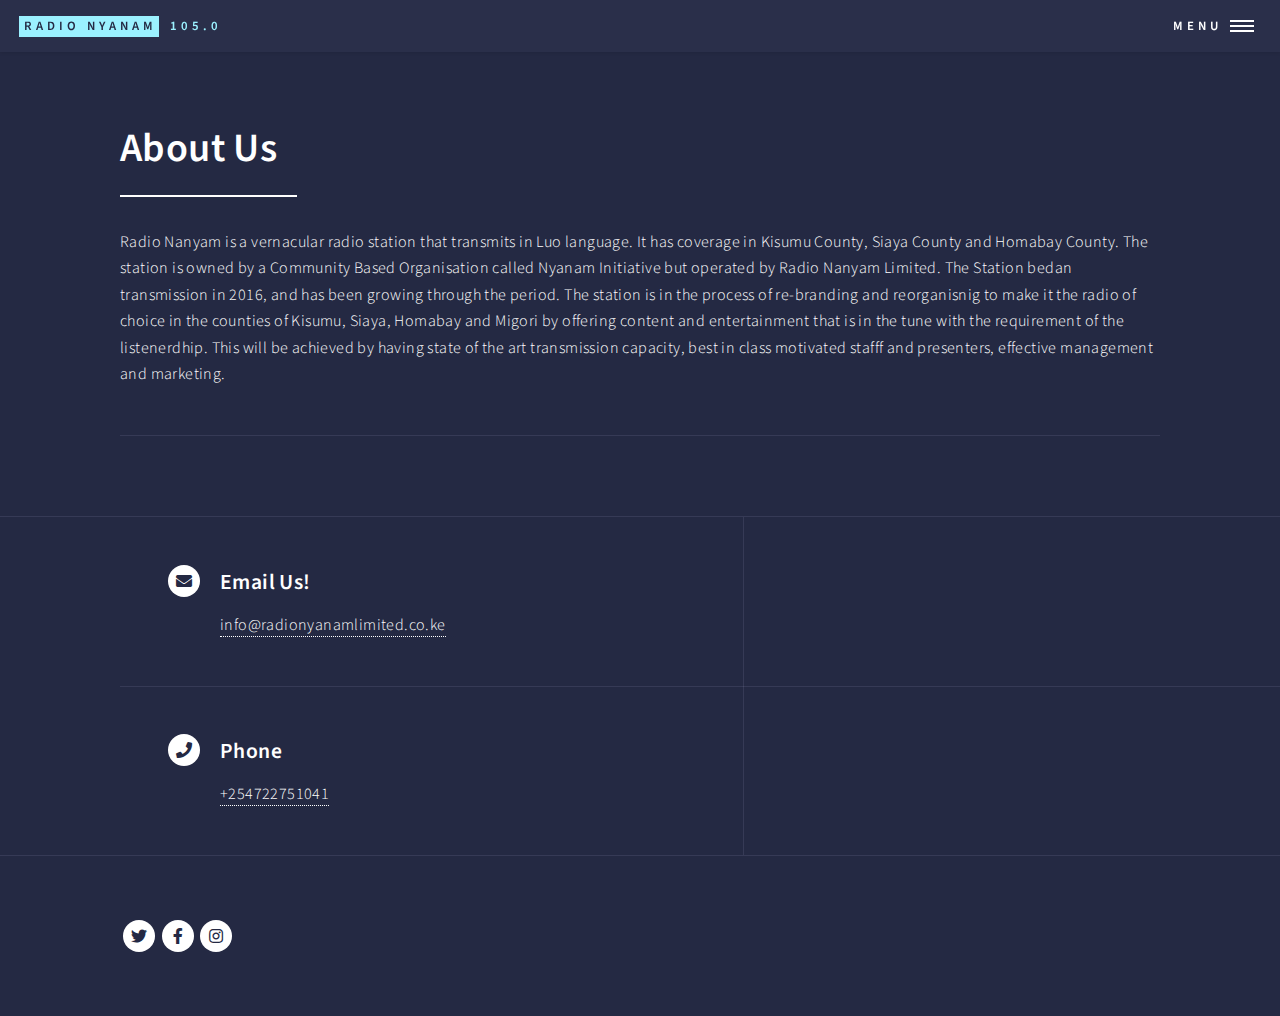
==== elements.html @ 5cae1c12 "changes on all repos" ====
<!DOCTYPE HTML>
<html>
	<head>
		<title>Radio Nyanam</title>
		<meta charset="utf-8" />
		<meta name="viewport" content="width=device-width, initial-scale=1, user-scalable=no" />
		<link rel="stylesheet" href="assets/css/main.css" />
		<noscript><link rel="stylesheet" href="assets/css/noscript.css" /></noscript>
		<link rel="shortcut icon" type="image/x-icon" href="images/radio.jpg" />

	</head>
	<body class="is-preload">

			<div id="wrapper">

					<header id="header">
						<a href="index.html" class="logo"><strong>Radio Nyanam</strong> <span>105.0</span></a>
						<nav>
							<a href="#menu">Menu</a>
						</nav>
					</header>

					<nav id="menu">
						<ul class="links">
							<li><a href="index.html">Home</a></li>
							<li><a href="landing.html">Profile</a></li>
							<li><a href="generic.html">Shows</a></li>
							<li><a href="elements.html">About us</a></li>
							<li><a href="terms.html">Privacy Policy</a></li>

						</ul>
			
					</nav>

					<div id="main" class="alt">

							<section id="one">
								<div class="inner">
									<header class="major">
										<h1>About Us</h1>
									</header>
										<p>Radio Nanyam is a vernacular radio station that transmits in Luo language. It has coverage in Kisumu County, Siaya County and Homabay County. The station is owned by a Community Based Organisation called Nyanam Initiative but operated by Radio Nanyam Limited.
											The Station bedan transmission in 2016, and has been growing through the period. The station is in the process of re-branding and reorganisnig to make it the radio of choice in the counties of Kisumu, Siaya, Homabay and Migori by offering content
											and entertainment that is in the tune with the requirement of the listenerdhip. This will be achieved by having state of the art transmission capacity, best in class motivated stafff and presenters, effective management and marketing.
										</p>
										

									<hr class="major" />
			</div>
													</div>
												

													<section id="contact">
														<div class="inner">
															<section class="split">
																<section>
																	<div class="contact-method">
																		<span class="icon solid alt fa-envelope"></span>
																		<h3>Email Us!</h3>
										<a href="mailto: info@radionyanamlimited.co.ke"   target="_blank">info@radionyanamlimited.co.ke</a>
																	</div>
																</section>
																<section>
																	<div class="contact-method">
																		<span class="icon solid alt fa-phone"></span>
																		<h3>Phone</h3>
																		<a href="tel:+254722751041">+254722751041</a>
																	</div>
																</section>
																
														</div>
													</section>
													<footer id="footer">
														<div class="inner">
															<ul class="icons">
																<li><a href="#" class="icon brands alt fa-twitter"><span class="label">Twitter</span></a></li>
																<li><a href="https://www.facebook.com/Radio-Nyanam-1050-Fm-100576691454374/" class="icon brands alt fa-facebook-f"><span class="label">Facebook</span></a></li>
																<li><a href="#" class="icon brands alt fa-instagram"><span class="label">Instagram</span></a></li>
															</ul>
															
														</div>
													</footer>
								
											</div>

			<script src="assets/js/jquery.min.js"></script>
			<script src="assets/js/jquery.scrolly.min.js"></script>
			<script src="assets/js/jquery.scrollex.min.js"></script>
			<script src="assets/js/browser.min.js"></script>
			<script src="assets/js/breakpoints.min.js"></script>
			<script src="assets/js/util.js"></script>
			<script src="assets/js/main.js"></script>

	</body>
</html>
---- assets/css/main.css ----
@import url(fontawesome-all.min.css);
@import url("https://fonts.googleapis.com/css?family=Source+Sans+Pro:300,300italic,600,600italic");
@import url(https://fonts.googleapis.com/css?family=Lato);
@import url(https://fonts.googleapis.com/css?family=Oswald);
@import url(https://code.ionicframework.com/ionicons/2.0.1/css/ionicons.min.css);
.snip1559 {
  font-family: 'Lato', Arial, sans-serif;
  position: relative;
  display: inline-block;
  overflow: hidden;
  margin: 10px;
  min-width: 250px;
  /* max-width: 310px; */
  width: 100%;
  background-color: #ffffff;
  color: #2B2B2B;
  text-align: center;
  font-size: 16px;
  box-shadow: 0 0 5px rgba(0, 0, 0, 0.15);
}

.snip1559 * {
  -webkit-box-sizing: border-box;
  box-sizing: border-box;
}

.snip1559 .profile-image {
  padding: 15% 10% 0;
}

.snip1559 .profile-image img {
  max-width: 100%;
  vertical-align: top;
  position: relative;
  border-radius: 50%;
  max-width: 40%;
}

.snip1559 figcaption {
  padding: 5% 10% 15%;
}

.snip1559 h3 {
  font-family: 'Oswald';
  text-transform: uppercase;
  font-size: 20px;
  font-weight: 400;
  line-height: 24px;
  margin: 3px 0;
}

.snip1559 h5 {
  font-weight: 400;
  margin: 0;
  text-transform: uppercase;
  color: #888;
  letter-spacing: 1px;
}

.snip1559 .icons i {
  color: #999;
  display: inline-block;
  margin-right: 5px;
  font-size: 1.5em;
}

.snip1559 .icons i:hover {
  color: #555;
}

.snip1559 .icons i a {
  text-decoration: none;
}
html, body, div, span, applet, object,
iframe, h1, h2, h3, h4, h5, h6, p, blockquote,
pre, a, abbr, acronym, address, big, cite,
code, del, dfn, em, img, ins, kbd, q, s, samp,
small, strike, strong, sub, sup, tt, var, b,
u, i, center, dl, dt, dd, ol, ul, li, fieldset,
form, label, legend, table, caption, tbody,
tfoot, thead, tr, th, td, article, aside,
canvas, details, embed, figure, figcaption,
footer, header, hgroup, menu, nav, output, ruby,
section, summary, time, mark, audio, video {
	margin: 0;
	padding: 0;
	border: 0;
	font-size: 100%;
	font: inherit;
	vertical-align: baseline;}

article, aside, details, figcaption, figure,
footer, header, hgroup, menu, nav, section {
	display: block;}

body {
	
	line-height: 1;
}

ol, ul {
	list-style: none;
}

blockquote, q {
	quotes: none;
}

	blockquote:before, blockquote:after, q:before, q:after {
		content: '';
		content: none;
	}

table {
	border-collapse: collapse;
	border-spacing: 0;
}
.card {
	box-shadow: 0 4px 8px 0 rgba(0, 0, 0, 0.2);
	max-width: 300px;
	margin: auto;
	text-align: center;
  }
  

body {
	-webkit-text-size-adjust: none;
}

mark {
	background-color: transparent;
	color: inherit;
}

input::-moz-focus-inner {
	border: 0;
	padding: 0;
}

input, select, textarea {
	-moz-appearance: none;
	-webkit-appearance: none;
	-ms-appearance: none;
	appearance: none;
}


	@-ms-viewport {
		width: device-width;
	}

	body {
		-ms-overflow-style: scrollbar;
	}

	@media screen and (max-width: 480px) {

		html, body {
			min-width: 320px;
		}

	}

	html {
		box-sizing: border-box;
	}

	*, *:before, *:after {
		box-sizing: inherit;
	}

	body {
		background: #242943;
	}

		body.is-preload *, body.is-preload *:before, body.is-preload *:after {
			-moz-animation: none !important;
			-webkit-animation: none !important;
			-ms-animation: none !important;
			animation: none !important;
			-moz-transition: none !important;
			-webkit-transition: none !important;
			-ms-transition: none !important;
			transition: none !important;
		}

/* Type */

	body, input, select, textarea {
		color: #ffffff;
		font-family: "Source Sans Pro", Helvetica, sans-serif;
		font-size: 17pt;
		font-weight: 300;
		letter-spacing: 0.025em;
		line-height: 1.65;
	}

		@media screen and (max-width: 1680px) {

			body, input, select, textarea {
				font-size: 14pt;
			}

		}

		@media screen and (max-width: 1280px) {

			body, input, select, textarea {
				font-size: 12pt;
			}

		}

		@media screen and (max-width: 360px) {

			body, input, select, textarea {
				font-size: 11pt;
			}

		}

	a {
		-moz-transition: color 0.2s ease-in-out, border-bottom-color 0.2s ease-in-out;
		-webkit-transition: color 0.2s ease-in-out, border-bottom-color 0.2s ease-in-out;
		-ms-transition: color 0.2s ease-in-out, border-bottom-color 0.2s ease-in-out;
		transition: color 0.2s ease-in-out, border-bottom-color 0.2s ease-in-out;
		border-bottom: dotted 1px;
		color: inherit;
		text-decoration: none;
	}

		a:hover {
			border-bottom-color: transparent;
			color: #9bf1ff !important;
		}

		a:active {
			color: #53e3fb !important;
		}

	strong, b {
		color: #ffffff;
		font-weight: 600;
	}

	em, i {
		font-style: italic;
	}

	p {
		margin: 0 0 2em 0;
	}

	h1, h2, h3, h4, h5, h6 {
		color: #ffffff;
		font-weight: 600;
		line-height: 1.65;
		margin: 0 0 1em 0;
	}

		h1 a, h2 a, h3 a, h4 a, h5 a, h6 a {
			color: inherit;
			border-bottom: 0;
		}

	h1 {
		font-size: 2.5em;
	}

	h2 {
		font-size: 1.75em;
	}

	h3 {
		font-size: 1.35em;
	}

	h4 {
		font-size: 1.1em;
	}

	h5 {
		font-size: 0.9em;
	}

	h6 {
		font-size: 0.7em;
	}

	@media screen and (max-width: 736px) {

		h1 {
			font-size: 2em;
		}

		h2 {
			font-size: 1.5em;
		}

		h3 {
			font-size: 1.25em;
		}

	}

	sub {
		font-size: 0.8em;
		position: relative;
		top: 0.5em;
	}

	sup {
		font-size: 0.8em;
		position: relative;
		top: -0.5em;
	}

	blockquote {
		border-left: solid 4px rgba(212, 212, 255, 0.1);
		font-style: italic;
		margin: 0 0 2em 0;
		padding: 0.5em 0 0.5em 2em;
	}

	code {
		background: rgba(212, 212, 255, 0.035);
		font-family: "Courier New", monospace;
		font-size: 0.9em;
		margin: 0 0.25em;
		padding: 0.25em 0.65em;
	}

	pre {
		-webkit-overflow-scrolling: touch;
		font-family: "Courier New", monospace;
		font-size: 0.9em;
		margin: 0 0 2em 0;
	}

		pre code {
			display: block;
			line-height: 1.75;
			padding: 1em 1.5em;
			overflow-x: auto;
		}

	hr {
		border: 0;
		border-bottom: solid 1px rgba(212, 212, 255, 0.1);
		margin: 2em 0;
	}

		hr.major {
			margin: 3em 0;
		}

	.align-left {
		text-align: left;
	}

	.align-center {
		text-align: center;
	}

	.align-right {
		text-align: right;
	}

/* Row */

	.row {
		display: flex;
		flex-wrap: wrap;
		box-sizing: border-box;
		align-items: stretch;
	}

		.row > * {
			box-sizing: border-box;
		}

		.row.gtr-uniform > * > :last-child {
			margin-bottom: 0;
		}

		.row.aln-left {
			justify-content: flex-start;
		}

		.row.aln-center {
			justify-content: center;
		}

		.row.aln-right {
			justify-content: flex-end;
		}

		.row.aln-top {
			align-items: flex-start;
		}

		.row.aln-middle {
			align-items: center;
		}

		.row.aln-bottom {
			align-items: flex-end;
		}

		.row > .imp {
			order: -1;
		}

		.row > .col-1 {
			width: 8.33333%;
		}

		.row > .off-1 {
			margin-left: 8.33333%;
		}

		.row > .col-2 {
			width: 16.66667%;
		}

		.row > .off-2 {
			margin-left: 16.66667%;
		}

		.row > .col-3 {
			width: 25%;
		}

		.row > .off-3 {
			margin-left: 25%;
		}

		.row > .col-4 {
			width: 33.33333%;
		}

		.row > .off-4 {
			margin-left: 33.33333%;
		}

		.row > .col-5 {
			width: 41.66667%;
		}

		.row > .off-5 {
			margin-left: 41.66667%;
		}

		.row > .col-6 {
			width: 50%;
		}

		.row > .off-6 {
			margin-left: 50%;
		}

		.row > .col-7 {
			width: 58.33333%;
		}

		.row > .off-7 {
			margin-left: 58.33333%;
		}

		.row > .col-8 {
			width: 66.66667%;
		}

		.row > .off-8 {
			margin-left: 66.66667%;
		}

		.row > .col-9 {
			width: 75%;
		}

		.row > .off-9 {
			margin-left: 75%;
		}

		.row > .col-10 {
			width: 83.33333%;
		}

		.row > .off-10 {
			margin-left: 83.33333%;
		}

		.row > .col-11 {
			width: 91.66667%;
		}

		.row > .off-11 {
			margin-left: 91.66667%;
		}

		.row > .col-12 {
			width: 100%;
		}

		.row > .off-12 {
			margin-left: 100%;
		}

		.row.gtr-0 {
			margin-top: 0;
			margin-left: 0em;
		}

			.row.gtr-0 > * {
				padding: 0 0 0 0em;
			}

			.row.gtr-0.gtr-uniform {
				margin-top: 0em;
			}

				.row.gtr-0.gtr-uniform > * {
					padding-top: 0em;
				}

		.row.gtr-25 {
			margin-top: 0;
			margin-left: -0.5em;
		}

			.row.gtr-25 > * {
				padding: 0 0 0 0.5em;
			}

			.row.gtr-25.gtr-uniform {
				margin-top: -0.5em;
			}

				.row.gtr-25.gtr-uniform > * {
					padding-top: 0.5em;
				}

		.row.gtr-50 {
			margin-top: 0;
			margin-left: -1em;
		}

			.row.gtr-50 > * {
				padding: 0 0 0 1em;
			}

			.row.gtr-50.gtr-uniform {
				margin-top: -1em;
			}

				.row.gtr-50.gtr-uniform > * {
					padding-top: 1em;
				}

		.row {
			margin-top: 0;
			margin-left: -2em;
		}

			.row > * {
				padding: 0 0 0 2em;
			}

			.row.gtr-uniform {
				margin-top: -2em;
			}

				.row.gtr-uniform > * {
					padding-top: 2em;
				}

		.row.gtr-150 {
			margin-top: 0;
			margin-left: -3em;
		}

			.row.gtr-150 > * {
				padding: 0 0 0 3em;
			}

			.row.gtr-150.gtr-uniform {
				margin-top: -3em;
			}

				.row.gtr-150.gtr-uniform > * {
					padding-top: 3em;
				}

		.row.gtr-200 {
			margin-top: 0;
			margin-left: -4em;
		}

			.row.gtr-200 > * {
				padding: 0 0 0 4em;
			}

			.row.gtr-200.gtr-uniform {
				margin-top: -4em;
			}

				.row.gtr-200.gtr-uniform > * {
					padding-top: 4em;
				}

		@media screen and (max-width: 1680px) {

			.row {
				display: flex;
				flex-wrap: wrap;
				box-sizing: border-box;
				align-items: stretch;
			}

				.row > * {
					box-sizing: border-box;
				}

				.row.gtr-uniform > * > :last-child {
					margin-bottom: 0;
				}

				.row.aln-left {
					justify-content: flex-start;
				}

				.row.aln-center {
					justify-content: center;
				}

				.row.aln-right {
					justify-content: flex-end;
				}

				.row.aln-top {
					align-items: flex-start;
				}

				.row.aln-middle {
					align-items: center;
				}

				.row.aln-bottom {
					align-items: flex-end;
				}

				.row > .imp-xlarge {
					order: -1;
				}

				.row > .col-1-xlarge {
					width: 8.33333%;
				}

				.row > .off-1-xlarge {
					margin-left: 8.33333%;
				}

				.row > .col-2-xlarge {
					width: 16.66667%;
				}

				.row > .off-2-xlarge {
					margin-left: 16.66667%;
				}

				.row > .col-3-xlarge {
					width: 25%;
				}

				.row > .off-3-xlarge {
					margin-left: 25%;
				}

				.row > .col-4-xlarge {
					width: 33.33333%;
				}

				.row > .off-4-xlarge {
					margin-left: 33.33333%;
				}

				.row > .col-5-xlarge {
					width: 41.66667%;
				}

				.row > .off-5-xlarge {
					margin-left: 41.66667%;
				}

				.row > .col-6-xlarge {
					width: 50%;
				}

				.row > .off-6-xlarge {
					margin-left: 50%;
				}

				.row > .col-7-xlarge {
					width: 58.33333%;
				}

				.row > .off-7-xlarge {
					margin-left: 58.33333%;
				}

				.row > .col-8-xlarge {
					width: 66.66667%;
				}

				.row > .off-8-xlarge {
					margin-left: 66.66667%;
				}

				.row > .col-9-xlarge {
					width: 75%;
				}

				.row > .off-9-xlarge {
					margin-left: 75%;
				}

				.row > .col-10-xlarge {
					width: 83.33333%;
				}

				.row > .off-10-xlarge {
					margin-left: 83.33333%;
				}

				.row > .col-11-xlarge {
					width: 91.66667%;
				}

				.row > .off-11-xlarge {
					margin-left: 91.66667%;
				}

				.row > .col-12-xlarge {
					width: 100%;
				}

				.row > .off-12-xlarge {
					margin-left: 100%;
				}

				.row.gtr-0 {
					margin-top: 0;
					margin-left: 0em;
				}

					.row.gtr-0 > * {
						padding: 0 0 0 0em;
					}

					.row.gtr-0.gtr-uniform {
						margin-top: 0em;
					}

						.row.gtr-0.gtr-uniform > * {
							padding-top: 0em;
						}

				.row.gtr-25 {
					margin-top: 0;
					margin-left: -0.5em;
				}

					.row.gtr-25 > * {
						padding: 0 0 0 0.5em;
					}

					.row.gtr-25.gtr-uniform {
						margin-top: -0.5em;
					}

						.row.gtr-25.gtr-uniform > * {
							padding-top: 0.5em;
						}

				.row.gtr-50 {
					margin-top: 0;
					margin-left: -1em;
				}

					.row.gtr-50 > * {
						padding: 0 0 0 1em;
					}

					.row.gtr-50.gtr-uniform {
						margin-top: -1em;
					}

						.row.gtr-50.gtr-uniform > * {
							padding-top: 1em;
						}

				.row {
					margin-top: 0;
					margin-left: -2em;
				}

					.row > * {
						padding: 0 0 0 2em;
					}

					.row.gtr-uniform {
						margin-top: -2em;
					}

						.row.gtr-uniform > * {
							padding-top: 2em;
						}

				.row.gtr-150 {
					margin-top: 0;
					margin-left: -3em;
				}

					.row.gtr-150 > * {
						padding: 0 0 0 3em;
					}

					.row.gtr-150.gtr-uniform {
						margin-top: -3em;
					}

						.row.gtr-150.gtr-uniform > * {
							padding-top: 3em;
						}

				.row.gtr-200 {
					margin-top: 0;
					margin-left: -4em;
				}

					.row.gtr-200 > * {
						padding: 0 0 0 4em;
					}

					.row.gtr-200.gtr-uniform {
						margin-top: -4em;
					}

						.row.gtr-200.gtr-uniform > * {
							padding-top: 4em;
						}

		}

		@media screen and (max-width: 1280px) {

			.row {
				display: flex;
				flex-wrap: wrap;
				box-sizing: border-box;
				align-items: stretch;
			}

				.row > * {
					box-sizing: border-box;
				}

				.row.gtr-uniform > * > :last-child {
					margin-bottom: 0;
				}

				.row.aln-left {
					justify-content: flex-start;
				}

				.row.aln-center {
					justify-content: center;
				}

				.row.aln-right {
					justify-content: flex-end;
				}

				.row.aln-top {
					align-items: flex-start;
				}

				.row.aln-middle {
					align-items: center;
				}

				.row.aln-bottom {
					align-items: flex-end;
				}

				.row > .imp-large {
					order: -1;
				}

				.row > .col-1-large {
					width: 8.33333%;
				}

				.row > .off-1-large {
					margin-left: 8.33333%;
				}

				.row > .col-2-large {
					width: 16.66667%;
				}

				.row > .off-2-large {
					margin-left: 16.66667%;
				}

				.row > .col-3-large {
					width: 25%;
				}

				.row > .off-3-large {
					margin-left: 25%;
				}

				.row > .col-4-large {
					width: 33.33333%;
				}

				.row > .off-4-large {
					margin-left: 33.33333%;
				}

				.row > .col-5-large {
					width: 41.66667%;
				}

				.row > .off-5-large {
					margin-left: 41.66667%;
				}

				.row > .col-6-large {
					width: 50%;
				}

				.row > .off-6-large {
					margin-left: 50%;
				}

				.row > .col-7-large {
					width: 58.33333%;
				}

				.row > .off-7-large {
					margin-left: 58.33333%;
				}

				.row > .col-8-large {
					width: 66.66667%;
				}

				.row > .off-8-large {
					margin-left: 66.66667%;
				}

				.row > .col-9-large {
					width: 75%;
				}

				.row > .off-9-large {
					margin-left: 75%;
				}

				.row > .col-10-large {
					width: 83.33333%;
				}

				.row > .off-10-large {
					margin-left: 83.33333%;
				}

				.row > .col-11-large {
					width: 91.66667%;
				}

				.row > .off-11-large {
					margin-left: 91.66667%;
				}

				.row > .col-12-large {
					width: 100%;
				}

				.row > .off-12-large {
					margin-left: 100%;
				}

				.row.gtr-0 {
					margin-top: 0;
					margin-left: 0em;
				}

					.row.gtr-0 > * {
						padding: 0 0 0 0em;
					}

					.row.gtr-0.gtr-uniform {
						margin-top: 0em;
					}

						.row.gtr-0.gtr-uniform > * {
							padding-top: 0em;
						}

				.row.gtr-25 {
					margin-top: 0;
					margin-left: -0.375em;
				}

					.row.gtr-25 > * {
						padding: 0 0 0 0.375em;
					}

					.row.gtr-25.gtr-uniform {
						margin-top: -0.375em;
					}

						.row.gtr-25.gtr-uniform > * {
							padding-top: 0.375em;
						}

				.row.gtr-50 {
					margin-top: 0;
					margin-left: -0.75em;
				}

					.row.gtr-50 > * {
						padding: 0 0 0 0.75em;
					}

					.row.gtr-50.gtr-uniform {
						margin-top: -0.75em;
					}

						.row.gtr-50.gtr-uniform > * {
							padding-top: 0.75em;
						}

				.row {
					margin-top: 0;
					margin-left: -1.5em;
				}

					.row > * {
						padding: 0 0 0 1.5em;
					}

					.row.gtr-uniform {
						margin-top: -1.5em;
					}

						.row.gtr-uniform > * {
							padding-top: 1.5em;
						}

				.row.gtr-150 {
					margin-top: 0;
					margin-left: -2.25em;
				}

					.row.gtr-150 > * {
						padding: 0 0 0 2.25em;
					}

					.row.gtr-150.gtr-uniform {
						margin-top: -2.25em;
					}

						.row.gtr-150.gtr-uniform > * {
							padding-top: 2.25em;
						}

				.row.gtr-200 {
					margin-top: 0;
					margin-left: -3em;
				}

					.row.gtr-200 > * {
						padding: 0 0 0 3em;
					}

					.row.gtr-200.gtr-uniform {
						margin-top: -3em;
					}

						.row.gtr-200.gtr-uniform > * {
							padding-top: 3em;
						}

		}

		@media screen and (max-width: 980px) {

			.row {
				display: flex;
				flex-wrap: wrap;
				box-sizing: border-box;
				align-items: stretch;
			}

				.row > * {
					box-sizing: border-box;
				}

				.row.gtr-uniform > * > :last-child {
					margin-bottom: 0;
				}

				.row.aln-left {
					justify-content: flex-start;
				}

				.row.aln-center {
					justify-content: center;
				}

				.row.aln-right {
					justify-content: flex-end;
				}

				.row.aln-top {
					align-items: flex-start;
				}

				.row.aln-middle {
					align-items: center;
				}

				.row.aln-bottom {
					align-items: flex-end;
				}

				.row > .imp-medium {
					order: -1;
				}

				.row > .col-1-medium {
					width: 8.33333%;
				}

				.row > .off-1-medium {
					margin-left: 8.33333%;
				}

				.row > .col-2-medium {
					width: 16.66667%;
				}

				.row > .off-2-medium {
					margin-left: 16.66667%;
				}

				.row > .col-3-medium {
					width: 25%;
				}

				.row > .off-3-medium {
					margin-left: 25%;
				}

				.row > .col-4-medium {
					width: 33.33333%;
				}

				.row > .off-4-medium {
					margin-left: 33.33333%;
				}

				.row > .col-5-medium {
					width: 41.66667%;
				}

				.row > .off-5-medium {
					margin-left: 41.66667%;
				}

				.row > .col-6-medium {
					width: 50%;
				}

				.row > .off-6-medium {
					margin-left: 50%;
				}

				.row > .col-7-medium {
					width: 58.33333%;
				}

				.row > .off-7-medium {
					margin-left: 58.33333%;
				}

				.row > .col-8-medium {
					width: 66.66667%;
				}

				.row > .off-8-medium {
					margin-left: 66.66667%;
				}

				.row > .col-9-medium {
					width: 75%;
				}

				.row > .off-9-medium {
					margin-left: 75%;
				}

				.row > .col-10-medium {
					width: 83.33333%;
				}

				.row > .off-10-medium {
					margin-left: 83.33333%;
				}

				.row > .col-11-medium {
					width: 91.66667%;
				}

				.row > .off-11-medium {
					margin-left: 91.66667%;
				}

				.row > .col-12-medium {
					width: 100%;
				}

				.row > .off-12-medium {
					margin-left: 100%;
				}

				.row.gtr-0 {
					margin-top: 0;
					margin-left: 0em;
				}

					.row.gtr-0 > * {
						padding: 0 0 0 0em;
					}

					.row.gtr-0.gtr-uniform {
						margin-top: 0em;
					}

						.row.gtr-0.gtr-uniform > * {
							padding-top: 0em;
						}

				.row.gtr-25 {
					margin-top: 0;
					margin-left: -0.375em;
				}

					.row.gtr-25 > * {
						padding: 0 0 0 0.375em;
					}

					.row.gtr-25.gtr-uniform {
						margin-top: -0.375em;
					}

						.row.gtr-25.gtr-uniform > * {
							padding-top: 0.375em;
						}

				.row.gtr-50 {
					margin-top: 0;
					margin-left: -0.75em;
				}

					.row.gtr-50 > * {
						padding: 0 0 0 0.75em;
					}

					.row.gtr-50.gtr-uniform {
						margin-top: -0.75em;
					}

						.row.gtr-50.gtr-uniform > * {
							padding-top: 0.75em;
						}

				.row {
					margin-top: 0;
					margin-left: -1.5em;
				}

					.row > * {
						padding: 0 0 0 1.5em;
					}

					.row.gtr-uniform {
						margin-top: -1.5em;
					}

						.row.gtr-uniform > * {
							padding-top: 1.5em;
						}

				.row.gtr-150 {
					margin-top: 0;
					margin-left: -2.25em;
				}

					.row.gtr-150 > * {
						padding: 0 0 0 2.25em;
					}

					.row.gtr-150.gtr-uniform {
						margin-top: -2.25em;
					}

						.row.gtr-150.gtr-uniform > * {
							padding-top: 2.25em;
						}

				.row.gtr-200 {
					margin-top: 0;
					margin-left: -3em;
				}

					.row.gtr-200 > * {
						padding: 0 0 0 3em;
					}

					.row.gtr-200.gtr-uniform {
						margin-top: -3em;
					}

						.row.gtr-200.gtr-uniform > * {
							padding-top: 3em;
						}

		}

		@media screen and (max-width: 736px) {

			.row {
				display: flex;
				flex-wrap: wrap;
				box-sizing: border-box;
				align-items: stretch;
			}

				.row > * {
					box-sizing: border-box;
				}

				.row.gtr-uniform > * > :last-child {
					margin-bottom: 0;
				}

				.row.aln-left {
					justify-content: flex-start;
				}

				.row.aln-center {
					justify-content: center;
				}

				.row.aln-right {
					justify-content: flex-end;
				}

				.row.aln-top {
					align-items: flex-start;
				}

				.row.aln-middle {
					align-items: center;
				}

				.row.aln-bottom {
					align-items: flex-end;
				}

				.row > .imp-small {
					order: -1;
				}

				.row > .col-1-small {
					width: 8.33333%;
				}

				.row > .off-1-small {
					margin-left: 8.33333%;
				}

				.row > .col-2-small {
					width: 16.66667%;
				}

				.row > .off-2-small {
					margin-left: 16.66667%;
				}

				.row > .col-3-small {
					width: 25%;
				}

				.row > .off-3-small {
					margin-left: 25%;
				}

				.row > .col-4-small {
					width: 33.33333%;
				}

				.row > .off-4-small {
					margin-left: 33.33333%;
				}

				.row > .col-5-small {
					width: 41.66667%;
				}

				.row > .off-5-small {
					margin-left: 41.66667%;
				}

				.row > .col-6-small {
					width: 50%;
				}

				.row > .off-6-small {
					margin-left: 50%;
				}

				.row > .col-7-small {
					width: 58.33333%;
				}

				.row > .off-7-small {
					margin-left: 58.33333%;
				}

				.row > .col-8-small {
					width: 66.66667%;
				}

				.row > .off-8-small {
					margin-left: 66.66667%;
				}

				.row > .col-9-small {
					width: 75%;
				}

				.row > .off-9-small {
					margin-left: 75%;
				}

				.row > .col-10-small {
					width: 83.33333%;
				}

				.row > .off-10-small {
					margin-left: 83.33333%;
				}

				.row > .col-11-small {
					width: 91.66667%;
				}

				.row > .off-11-small {
					margin-left: 91.66667%;
				}

				.row > .col-12-small {
					width: 100%;
				}

				.row > .off-12-small {
					margin-left: 100%;
				}

				.row.gtr-0 {
					margin-top: 0;
					margin-left: 0em;
				}

					.row.gtr-0 > * {
						padding: 0 0 0 0em;
					}

					.row.gtr-0.gtr-uniform {
						margin-top: 0em;
					}

						.row.gtr-0.gtr-uniform > * {
							padding-top: 0em;
						}

				.row.gtr-25 {
					margin-top: 0;
					margin-left: -0.3125em;
				}

					.row.gtr-25 > * {
						padding: 0 0 0 0.3125em;
					}

					.row.gtr-25.gtr-uniform {
						margin-top: -0.3125em;
					}

						.row.gtr-25.gtr-uniform > * {
							padding-top: 0.3125em;
						}

				.row.gtr-50 {
					margin-top: 0;
					margin-left: -0.625em;
				}

					.row.gtr-50 > * {
						padding: 0 0 0 0.625em;
					}

					.row.gtr-50.gtr-uniform {
						margin-top: -0.625em;
					}

						.row.gtr-50.gtr-uniform > * {
							padding-top: 0.625em;
						}

				.row {
					margin-top: 0;
					margin-left: -1.25em;
				}

					.row > * {
						padding: 0 0 0 1.25em;
					}

					.row.gtr-uniform {
						margin-top: -1.25em;
					}

						.row.gtr-uniform > * {
							padding-top: 1.25em;
						}

				.row.gtr-150 {
					margin-top: 0;
					margin-left: -1.875em;
				}

					.row.gtr-150 > * {
						padding: 0 0 0 1.875em;
					}

					.row.gtr-150.gtr-uniform {
						margin-top: -1.875em;
					}

						.row.gtr-150.gtr-uniform > * {
							padding-top: 1.875em;
						}

				.row.gtr-200 {
					margin-top: 0;
					margin-left: -2.5em;
				}

					.row.gtr-200 > * {
						padding: 0 0 0 2.5em;
					}

					.row.gtr-200.gtr-uniform {
						margin-top: -2.5em;
					}

						.row.gtr-200.gtr-uniform > * {
							padding-top: 2.5em;
						}

		}

		@media screen and (max-width: 480px) {

			.row {
				display: flex;
				flex-wrap: wrap;
				box-sizing: border-box;
				align-items: stretch;
			}

				.row > * {
					box-sizing: border-box;
				}

				.row.gtr-uniform > * > :last-child {
					margin-bottom: 0;
				}

				.row.aln-left {
					justify-content: flex-start;
				}

				.row.aln-center {
					justify-content: center;
				}

				.row.aln-right {
					justify-content: flex-end;
				}

				.row.aln-top {
					align-items: flex-start;
				}

				.row.aln-middle {
					align-items: center;
				}

				.row.aln-bottom {
					align-items: flex-end;
				}

				.row > .imp-xsmall {
					order: -1;
				}

				.row > .col-1-xsmall {
					width: 8.33333%;
				}

				.row > .off-1-xsmall {
					margin-left: 8.33333%;
				}

				.row > .col-2-xsmall {
					width: 16.66667%;
				}

				.row > .off-2-xsmall {
					margin-left: 16.66667%;
				}

				.row > .col-3-xsmall {
					width: 25%;
				}

				.row > .off-3-xsmall {
					margin-left: 25%;
				}

				.row > .col-4-xsmall {
					width: 33.33333%;
				}

				.row > .off-4-xsmall {
					margin-left: 33.33333%;
				}

				.row > .col-5-xsmall {
					width: 41.66667%;
				}

				.row > .off-5-xsmall {
					margin-left: 41.66667%;
				}

				.row > .col-6-xsmall {
					width: 50%;
				}

				.row > .off-6-xsmall {
					margin-left: 50%;
				}

				.row > .col-7-xsmall {
					width: 58.33333%;
				}

				.row > .off-7-xsmall {
					margin-left: 58.33333%;
				}

				.row > .col-8-xsmall {
					width: 66.66667%;
				}

				.row > .off-8-xsmall {
					margin-left: 66.66667%;
				}

				.row > .col-9-xsmall {
					width: 75%;
				}

				.row > .off-9-xsmall {
					margin-left: 75%;
				}

				.row > .col-10-xsmall {
					width: 83.33333%;
				}

				.row > .off-10-xsmall {
					margin-left: 83.33333%;
				}

				.row > .col-11-xsmall {
					width: 91.66667%;
				}

				.row > .off-11-xsmall {
					margin-left: 91.66667%;
				}

				.row > .col-12-xsmall {
					width: 100%;
				}

				.row > .off-12-xsmall {
					margin-left: 100%;
				}

				.row.gtr-0 {
					margin-top: 0;
					margin-left: 0em;
				}

					.row.gtr-0 > * {
						padding: 0 0 0 0em;
					}

					.row.gtr-0.gtr-uniform {
						margin-top: 0em;
					}

						.row.gtr-0.gtr-uniform > * {
							padding-top: 0em;
						}

				.row.gtr-25 {
					margin-top: 0;
					margin-left: -0.3125em;
				}

					.row.gtr-25 > * {
						padding: 0 0 0 0.3125em;
					}

					.row.gtr-25.gtr-uniform {
						margin-top: -0.3125em;
					}

						.row.gtr-25.gtr-uniform > * {
							padding-top: 0.3125em;
						}

				.row.gtr-50 {
					margin-top: 0;
					margin-left: -0.625em;
				}

					.row.gtr-50 > * {
						padding: 0 0 0 0.625em;
					}

					.row.gtr-50.gtr-uniform {
						margin-top: -0.625em;
					}

						.row.gtr-50.gtr-uniform > * {
							padding-top: 0.625em;
						}

				.row {
					margin-top: 0;
					margin-left: -1.25em;
				}

					.row > * {
						padding: 0 0 0 1.25em;
					}

					.row.gtr-uniform {
						margin-top: -1.25em;
					}

						.row.gtr-uniform > * {
							padding-top: 1.25em;
						}

				.row.gtr-150 {
					margin-top: 0;
					margin-left: -1.875em;
				}

					.row.gtr-150 > * {
						padding: 0 0 0 1.875em;
					}

					.row.gtr-150.gtr-uniform {
						margin-top: -1.875em;
					}

						.row.gtr-150.gtr-uniform > * {
							padding-top: 1.875em;
						}

				.row.gtr-200 {
					margin-top: 0;
					margin-left: -2.5em;
				}

					.row.gtr-200 > * {
						padding: 0 0 0 2.5em;
					}

					.row.gtr-200.gtr-uniform {
						margin-top: -2.5em;
					}

						.row.gtr-200.gtr-uniform > * {
							padding-top: 2.5em;
						}

		}

/* Section/Article */

	section.special, article.special {
		text-align: center;
	}

	header.major {
		width: -moz-max-content;
		width: -webkit-max-content;
		width: -ms-max-content;
		width: max-content;
		margin-bottom: 2em;
	}

		header.major > :first-child {
			margin-bottom: 0;
			width: calc(100% + 0.5em);
		}

			header.major > :first-child:after {
				content: '';
				background-color: #ffffff;
				display: block;
				height: 2px;
				margin: 0.325em 0 0.5em 0;
				width: 100%;
			}

		header.major > p {
			font-size: 0.7em;
			font-weight: 600;
			letter-spacing: 0.25em;
			margin-bottom: 0;
			text-transform: uppercase;
		}

		body.is-ie header.major > :first-child:after {
			max-width: 9em;
		}

		body.is-ie header.major > h1:after {
			max-width: 100% !important;
		}

	@media screen and (max-width: 736px) {

		header.major > p br {
			display: none;
		}

	}

/* Form */

	form {
		margin: 0 0 2em 0;
	}

		form > :last-child {
			margin-bottom: 0;
		}

		form > .fields {
			display: -moz-flex;
			display: -webkit-flex;
			display: -ms-flex;
			display: flex;
			-moz-flex-wrap: wrap;
			-webkit-flex-wrap: wrap;
			-ms-flex-wrap: wrap;
			flex-wrap: wrap;
			width: calc(100% + 3em);
			margin: -1.5em 0 2em -1.5em;
		}

			form > .fields > .field {
				-moz-flex-grow: 0;
				-webkit-flex-grow: 0;
				-ms-flex-grow: 0;
				flex-grow: 0;
				-moz-flex-shrink: 0;
				-webkit-flex-shrink: 0;
				-ms-flex-shrink: 0;
				flex-shrink: 0;
				padding: 1.5em 0 0 1.5em;
				width: calc(100% - 1.5em);
			}

				form > .fields > .field.half {
					width: calc(50% - 0.75em);
				}

				form > .fields > .field.third {
					width: calc(100%/3 - 0.5em);
				}

				form > .fields > .field.quarter {
					width: calc(25% - 0.375em);
				}

		@media screen and (max-width: 480px) {

			form > .fields {
				width: calc(100% + 3em);
				margin: -1.5em 0 2em -1.5em;
			}

				form > .fields > .field {
					padding: 1.5em 0 0 1.5em;
					width: calc(100% - 1.5em);
				}

					form > .fields > .field.half {
						width: calc(100% - 1.5em);
					}

					form > .fields > .field.third {
						width: calc(100% - 1.5em);
					}

					form > .fields > .field.quarter {
						width: calc(100% - 1.5em);
					}

		}

	label {
		color: #ffffff;
		display: block;
		font-size: 0.8em;
		font-weight: 600;
		letter-spacing: 0.25em;
		margin: 0 0 1em 0;
		text-transform: uppercase;
	}

	input[type="text"],
	input[type="password"],
	input[type="email"],
	input[type="tel"],
	input[type="search"],
	input[type="url"],
	select,
	textarea {
		-moz-appearance: none;
		-webkit-appearance: none;
		-ms-appearance: none;
		appearance: none;
		background: rgba(212, 212, 255, 0.035);
		border: none;
		border-radius: 0;
		color: inherit;
		display: block;
		outline: 0;
		padding: 0 1em;
		text-decoration: none;
		width: 100%;
	}

		input[type="text"]:invalid,
		input[type="password"]:invalid,
		input[type="email"]:invalid,
		input[type="tel"]:invalid,
		input[type="search"]:invalid,
		input[type="url"]:invalid,
		select:invalid,
		textarea:invalid {
			box-shadow: none;
		}

		input[type="text"]:focus,
		input[type="password"]:focus,
		input[type="email"]:focus,
		input[type="tel"]:focus,
		input[type="search"]:focus,
		input[type="url"]:focus,
		select:focus,
		textarea:focus {
			border-color: #9bf1ff;
			box-shadow: 0 0 0 2px #9bf1ff;
		}

	select {
		background-image: url("data:image/svg+xml;charset=utf8,%3Csvg xmlns='http://www.w3.org/2000/svg' width='40' height='40' preserveAspectRatio='none' viewBox='0 0 40 40'%3E%3Cpath d='M9.4,12.3l10.4,10.4l10.4-10.4c0.2-0.2,0.5-0.4,0.9-0.4c0.3,0,0.6,0.1,0.9,0.4l3.3,3.3c0.2,0.2,0.4,0.5,0.4,0.9 c0,0.4-0.1,0.6-0.4,0.9L20.7,31.9c-0.2,0.2-0.5,0.4-0.9,0.4c-0.3,0-0.6-0.1-0.9-0.4L4.3,17.3c-0.2-0.2-0.4-0.5-0.4-0.9 c0-0.4,0.1-0.6,0.4-0.9l3.3-3.3c0.2-0.2,0.5-0.4,0.9-0.4S9.1,12.1,9.4,12.3z' fill='rgba(212, 212, 255, 0.1)' /%3E%3C/svg%3E");
		background-size: 1.25rem;
		background-repeat: no-repeat;
		background-position: calc(100% - 1rem) center;
		height: 2.75em;
		padding-right: 2.75em;
		text-overflow: ellipsis;
	}

		select option {
			color: #ffffff;
			background: #242943;
		}

		select:focus::-ms-value {
			background-color: transparent;
		}

		select::-ms-expand {
			display: none;
		}

	input[type="text"],
	input[type="password"],
	input[type="email"],
	input[type="tel"],
	input[type="search"],
	input[type="url"],
	select {
		height: 2.75em;
	}

	textarea {
		padding: 0.75em 1em;
	}

	input[type="checkbox"],
	input[type="radio"] {
		-moz-appearance: none;
		-webkit-appearance: none;
		-ms-appearance: none;
		appearance: none;
		display: block;
		float: left;
		margin-right: -2em;
		opacity: 0;
		width: 1em;
		z-index: -1;
	}

		input[type="checkbox"] + label,
		input[type="radio"] + label {
			text-decoration: none;
			color: #ffffff;
			cursor: pointer;
			display: inline-block;
			font-weight: 300;
			padding-left: 2.65em;
			padding-right: 0.75em;
			position: relative;
		}

			input[type="checkbox"] + label:before,
			input[type="radio"] + label:before {
				-moz-osx-font-smoothing: grayscale;
				-webkit-font-smoothing: antialiased;
				display: inline-block;
				font-style: normal;
				font-variant: normal;
				text-rendering: auto;
				line-height: 1;
				text-transform: none !important;
				font-family: 'Font Awesome 5 Free';
				font-weight: 900;
			}

			input[type="checkbox"] + label:before,
			input[type="radio"] + label:before {
				background: rgba(212, 212, 255, 0.035);
				content: '';
				display: inline-block;
				font-size: 0.8em;
				height: 2.0625em;
				left: 0;
				letter-spacing: 0;
				line-height: 2.0625em;
				position: absolute;
				text-align: center;
				top: 0;
				width: 2.0625em;
			}

		input[type="checkbox"]:checked + label:before,
		input[type="radio"]:checked + label:before {
			background: #ffffff;
			border-color: #9bf1ff;
			content: '\f00c';
			color: #242943;
		}

		input[type="checkbox"]:focus + label:before,
		input[type="radio"]:focus + label:before {
			box-shadow: 0 0 0 2px #9bf1ff;
		}

	input[type="radio"] + label:before {
		border-radius: 100%;
	}

	::-webkit-input-placeholder {
		color: rgba(244, 244, 255, 0.2) !important;
		opacity: 1.0;
	}

	:-moz-placeholder {
		color: rgba(244, 244, 255, 0.2) !important;
		opacity: 1.0;
	}

	::-moz-placeholder {
		color: rgba(244, 244, 255, 0.2) !important;
		opacity: 1.0;
	}

	:-ms-input-placeholder {
		color: rgba(244, 244, 255, 0.2) !important;
		opacity: 1.0;
	}

/* Box */

	.box {
		border: solid 1px rgba(212, 212, 255, 0.1);
		margin-bottom: 2em;
		padding: 1.5em;
	}

		.box > :last-child,
		.box > :last-child > :last-child,
		.box > :last-child > :last-child > :last-child {
			margin-bottom: 0;
		}

		.box.alt {
			border: 0;
			border-radius: 0;
			padding: 0;
		}

/* Icon */

	.icon {
		text-decoration: none;
		border-bottom: none;
		position: relative;
	}

		.icon:before {
			-moz-osx-font-smoothing: grayscale;
			-webkit-font-smoothing: antialiased;
			display: inline-block;
			font-style: normal;
			font-variant: normal;
			text-rendering: auto;
			line-height: 1;
			text-transform: none !important;
			font-family: 'Font Awesome 5 Free';
			font-weight: 400;
		}

		.icon > .label {
			display: none;
		}

		.icon:before {
			line-height: inherit;
		}

		.icon.solid:before {
			font-weight: 900;
		}

		.icon.brands:before {
			font-family: 'Font Awesome 5 Brands';
		}

		.icon.alt:before {
			background-color: #ffffff;
			border-radius: 100%;
			color: #242943;
			display: inline-block;
			height: 2em;
			line-height: 2em;
			text-align: center;
			width: 2em;
		}

	a.icon.alt:before {
		-moz-transition: background-color 0.2s ease-in-out;
		-webkit-transition: background-color 0.2s ease-in-out;
		-ms-transition: background-color 0.2s ease-in-out;
		transition: background-color 0.2s ease-in-out;
	}

	a.icon.alt:hover:before {
		background-color: #6fc3df;
	}

	a.icon.alt:active:before {
		background-color: #37a6cb;
	}

/* Image */

	.image {
		border: 0;
		display: inline-block;
		position: relative;
	}

		.image img {
			display: block;
		}

		.image.left, .image.right {
			max-width: 30%;
		}

			.image.left img, .image.right img {
				width: 100%;
			}

		.image.left {
			float: left;
			margin: 0 1.5em 1.25em 0;
			top: 0.25em;
		}

		.image.right {
			float: right;
			margin: 0 0 1.25em 1.5em;
			top: 0.25em;
		}

		.image.fit {
			display: block;
			margin: 0 0 2em 0;
			width: 100%;
		}

			.image.fit img {
				width: 100%;
			}

		.image.main {
			display: block;
			margin: 2.5em 0;
			width: 100%;
		}

			.image.main img {
				width: 100%;
			}

			@media screen and (max-width: 736px) {

				.image.main {
					margin: 1.5em 0;
				}

			}

/* List */

	ol {
		list-style: decimal;
		margin: 0 0 2em 0;
		padding-left: 1.25em;
	}

		ol li {
			padding-left: 0.25em;
		}

	ul {
		list-style: disc;
		margin: 0 0 2em 0;
		padding-left: 1em;
	}

		ul li {
			padding-left: 0.2em;
		}

		ul.alt {
			list-style: none;
			padding-left: 0;
		}

			ul.alt li {
				border-top: solid 1px rgba(212, 212, 255, 0.1);
				padding: 0.5em 0;
			}

				ul.alt li:first-child {
					border-top: 0;
					padding-top: 0;
				}

	dl {
		margin: 0 0 2em 0;
	}

		dl dt {
			display: block;
			font-weight: 600;
			margin: 0 0 1em 0;
		}

		dl dd {
			margin-left: 2em;
		}

/* Actions */

	ul.actions {
		display: -moz-flex;
		display: -webkit-flex;
		display: -ms-flex;
		display: flex;
		cursor: default;
		list-style: none;
		margin-left: -1em;
		padding-left: 0;
	}

		ul.actions li {
			padding: 0 0 0 1em;
			vertical-align: middle;
		}

		ul.actions.special {
			-moz-justify-content: center;
			-webkit-justify-content: center;
			-ms-justify-content: center;
			justify-content: center;
			width: 100%;
			margin-left: 0;
		}

			ul.actions.special li:first-child {
				padding-left: 0;
			}

		ul.actions.stacked {
			-moz-flex-direction: column;
			-webkit-flex-direction: column;
			-ms-flex-direction: column;
			flex-direction: column;
			margin-left: 0;
		}

			ul.actions.stacked li {
				padding: 1.3em 0 0 0;
			}

				ul.actions.stacked li:first-child {
					padding-top: 0;
				}

		ul.actions.fit {
			width: calc(100% + 1em);
		}

			ul.actions.fit li {
				-moz-flex-grow: 1;
				-webkit-flex-grow: 1;
				-ms-flex-grow: 1;
				flex-grow: 1;
				-moz-flex-shrink: 1;
				-webkit-flex-shrink: 1;
				-ms-flex-shrink: 1;
				flex-shrink: 1;
				width: 100%;
			}

				ul.actions.fit li > * {
					width: 100%;
				}

			ul.actions.fit.stacked {
				width: 100%;
			}

/* Icons */

	ul.icons {
		cursor: default;
		list-style: none;
		padding-left: 0;
	}

		ul.icons li {
			display: inline-block;
		}

			ul.icons li:last-child {
				padding-right: 0;
			}

		@media screen and (max-width: 736px) {

			ul.icons li {
				padding: 0 0.75em 0 0;
			}

		}

/* Pagination */

	ul.pagination {
		cursor: default;
		list-style: none;
		padding-left: 0;
	}

		ul.pagination li {
			display: inline-block;
			padding-left: 0;
			vertical-align: middle;
		}

			ul.pagination li > .page {
				-moz-transition: background-color 0.2s ease-in-out, color 0.2s ease-in-out;
				-webkit-transition: background-color 0.2s ease-in-out, color 0.2s ease-in-out;
				-ms-transition: background-color 0.2s ease-in-out, color 0.2s ease-in-out;
				transition: background-color 0.2s ease-in-out, color 0.2s ease-in-out;
				border-bottom: 0;
				display: inline-block;
				font-size: 0.8em;
				font-weight: 600;
				height: 1.5em;
				line-height: 1.5em;
				margin: 0 0.125em;
				min-width: 1.5em;
				padding: 0 0.5em;
				text-align: center;
			}

				ul.pagination li > .page.active {
					background-color: #ffffff;
					color: #242943;
				}

					ul.pagination li > .page.active:hover {
						background-color: #9bf1ff;
						color: #242943 !important;
					}

					ul.pagination li > .page.active:active {
						background-color: #53e3fb;
					}

			ul.pagination li:first-child {
				padding-right: 0.75em;
			}

			ul.pagination li:last-child {
				padding-left: 0.75em;
			}

		@media screen and (max-width: 480px) {

			ul.pagination li:nth-child(n+2):nth-last-child(n+2) {
				display: none;
			}

			ul.pagination li:first-child {
				padding-right: 0;
			}

		}

/* Table */

	.table-wrapper {
		-webkit-overflow-scrolling: touch;
		overflow-x: auto;
	}

	table {
		margin: 0 0 2em 0;
		width: 100%;
	}

		table tbody tr {
			border: solid 1px rgba(212, 212, 255, 0.1);
			border-left: 0;
			border-right: 0;
		}

			table tbody tr:nth-child(2n + 1) {
				background-color: rgba(212, 212, 255, 0.035);
			}

		table td {
			padding: 0.75em 0.75em;
		}

		table th {
			color: #ffffff;
			font-size: 0.9em;
			font-weight: 600;
			padding: 0 0.75em 0.75em 0.75em;
			text-align: left;
		}

		table thead {
			border-bottom: solid 2px rgba(212, 212, 255, 0.1);
		}

		table tfoot {
			border-top: solid 2px rgba(212, 212, 255, 0.1);
		}

		table.alt {
			border-collapse: separate;
		}

			table.alt tbody tr td {
				border: solid 1px rgba(212, 212, 255, 0.1);
				border-left-width: 0;
				border-top-width: 0;
			}

				table.alt tbody tr td:first-child {
					border-left-width: 1px;
				}

			table.alt tbody tr:first-child td {
				border-top-width: 1px;
			}

			table.alt thead {
				border-bottom: 0;
			}

			table.alt tfoot {
				border-top: 0;
			}

/* Button */

	input[type="submit"],
	input[type="reset"],
	input[type="button"],
	button,
	.button {
		-moz-appearance: none;
		-webkit-appearance: none;
		-ms-appearance: none;
		appearance: none;
		-moz-transition: background-color 0.2s ease-in-out, box-shadow 0.2s ease-in-out, color 0.2s ease-in-out;
		-webkit-transition: background-color 0.2s ease-in-out, box-shadow 0.2s ease-in-out, color 0.2s ease-in-out;
		-ms-transition: background-color 0.2s ease-in-out, box-shadow 0.2s ease-in-out, color 0.2s ease-in-out;
		transition: background-color 0.2s ease-in-out, box-shadow 0.2s ease-in-out, color 0.2s ease-in-out;
		background-color: transparent;
		border: 0;
		border-radius: 0;
		box-shadow: inset 0 0 0 2px #ffffff;
		color: #ffffff;
		cursor: pointer;
		display: inline-block;
		font-size: 0.8em;
		font-weight: 600;
		height: 3.5em;
		letter-spacing: 0.25em;
		line-height: 3.5em;
		padding: 0 1.75em;
		text-align: center;
		text-decoration: none;
		text-transform: uppercase;
		white-space: nowrap;
	}

		input[type="submit"]:hover, input[type="submit"]:active,
		input[type="reset"]:hover,
		input[type="reset"]:active,
		input[type="button"]:hover,
		input[type="button"]:active,
		button:hover,
		button:active,
		.button:hover,
		.button:active {
			box-shadow: inset 0 0 0 2px #9bf1ff;
			color: #9bf1ff;
		}

		input[type="submit"]:active,
		input[type="reset"]:active,
		input[type="button"]:active,
		button:active,
		.button:active {
			background-color: rgba(155, 241, 255, 0.1);
			box-shadow: inset 0 0 0 2px #53e3fb;
			color: #53e3fb;
		}

		input[type="submit"].icon:before,
		input[type="reset"].icon:before,
		input[type="button"].icon:before,
		button.icon:before,
		.button.icon:before {
			margin-right: 0.5em;
		}

		input[type="submit"].fit,
		input[type="reset"].fit,
		input[type="button"].fit,
		button.fit,
		.button.fit {
			width: 100%;
		}

		input[type="submit"].small,
		input[type="reset"].small,
		input[type="button"].small,
		button.small,
		.button.small {
			font-size: 0.6em;
		}

		input[type="submit"].large,
		input[type="reset"].large,
		input[type="button"].large,
		button.large,
		.button.large {
			font-size: 1.25em;
			height: 3em;
			line-height: 3em;
		}

		input[type="submit"].next,
		input[type="reset"].next,
		input[type="button"].next,
		button.next,
		.button.next {
			padding-right: 4.5em;
			position: relative;
		}

			input[type="submit"].next:before, input[type="submit"].next:after,
			input[type="reset"].next:before,
			input[type="reset"].next:after,
			input[type="button"].next:before,
			input[type="button"].next:after,
			button.next:before,
			button.next:after,
			.button.next:before,
			.button.next:after {
				-moz-transition: opacity 0.2s ease-in-out;
				-webkit-transition: opacity 0.2s ease-in-out;
				-ms-transition: opacity 0.2s ease-in-out;
				transition: opacity 0.2s ease-in-out;
				background-position: center right;
				background-repeat: no-repeat;
				background-size: 36px 24px;
				content: '';
				display: block;
				height: 100%;
				position: absolute;
				right: 1.5em;
				top: 0;
				vertical-align: middle;
				width: 36px;
			}

			input[type="submit"].next:before,
			input[type="reset"].next:before,
			input[type="button"].next:before,
			button.next:before,
			.button.next:before {
				background-image: url("data:image/svg+xml;charset=utf8,%3Csvg xmlns='http://www.w3.org/2000/svg' xmlns:xlink='http://www.w3.org/1999/xlink' width='36px' height='24px' viewBox='0 0 36 24' zoomAndPan='disable'%3E%3Cstyle%3Eline %7B stroke: %23ffffff%3B stroke-width: 2px%3B %7D%3C/style%3E%3Cline x1='0' y1='12' x2='34' y2='12' /%3E%3Cline x1='25' y1='4' x2='34' y2='12.5' /%3E%3Cline x1='25' y1='20' x2='34' y2='11.5' /%3E%3C/svg%3E");
			}

			input[type="submit"].next:after,
			input[type="reset"].next:after,
			input[type="button"].next:after,
			button.next:after,
			.button.next:after {
				background-image: url("data:image/svg+xml;charset=utf8,%3Csvg xmlns='http://www.w3.org/2000/svg' xmlns:xlink='http://www.w3.org/1999/xlink' width='36px' height='24px' viewBox='0 0 36 24' zoomAndPan='disable'%3E%3Cstyle%3Eline %7B stroke: %239bf1ff%3B stroke-width: 2px%3B %7D%3C/style%3E%3Cline x1='0' y1='12' x2='34' y2='12' /%3E%3Cline x1='25' y1='4' x2='34' y2='12.5' /%3E%3Cline x1='25' y1='20' x2='34' y2='11.5' /%3E%3C/svg%3E");
				opacity: 0;
				z-index: 1;
			}

			input[type="submit"].next:hover:after, input[type="submit"].next:active:after,
			input[type="reset"].next:hover:after,
			input[type="reset"].next:active:after,
			input[type="button"].next:hover:after,
			input[type="button"].next:active:after,
			button.next:hover:after,
			button.next:active:after,
			.button.next:hover:after,
			.button.next:active:after {
				opacity: 1;
			}

			@media screen and (max-width: 1280px) {

				input[type="submit"].next,
				input[type="reset"].next,
				input[type="button"].next,
				button.next,
				.button.next {
					padding-right: 5em;
				}

			}

		input[type="submit"].primary,
		input[type="reset"].primary,
		input[type="button"].primary,
		button.primary,
		.button.primary {
			background-color: #ffffff;
			box-shadow: none;
			color: #242943;
		}

			input[type="submit"].primary:hover, input[type="submit"].primary:active,
			input[type="reset"].primary:hover,
			input[type="reset"].primary:active,
			input[type="button"].primary:hover,
			input[type="button"].primary:active,
			button.primary:hover,
			button.primary:active,
			.button.primary:hover,
			.button.primary:active {
				background-color: #9bf1ff;
				color: #242943 !important;
			}

			input[type="submit"].primary:active,
			input[type="reset"].primary:active,
			input[type="button"].primary:active,
			button.primary:active,
			.button.primary:active {
				background-color: #53e3fb;
			}

		input[type="submit"].disabled, input[type="submit"]:disabled,
		input[type="reset"].disabled,
		input[type="reset"]:disabled,
		input[type="button"].disabled,
		input[type="button"]:disabled,
		button.disabled,
		button:disabled,
		.button.disabled,
		.button:disabled {
			pointer-events: none;
			cursor: default;
			opacity: 0.25;
		}

/* Tiles */

	.tiles {
		display: -moz-flex;
		display: -webkit-flex;
		display: -ms-flex;
		display: flex;
		-moz-flex-wrap: wrap;
		-webkit-flex-wrap: wrap;
		-ms-flex-wrap: wrap;
		flex-wrap: wrap;
		border-top: 0 !important;
	}

		.tiles + * {
			border-top: 0 !important;
		}

		.tiles article {
			-moz-align-items: center;
			-webkit-align-items: center;
			-ms-align-items: center;
			align-items: center;
			display: -moz-flex;
			display: -webkit-flex;
			display: -ms-flex;
			display: flex;
			-moz-transition: -moz-transform 0.25s ease, opacity 0.25s ease, -moz-filter 1s ease, -webkit-filter 1s ease;
			-webkit-transition: -webkit-transform 0.25s ease, opacity 0.25s ease, -webkit-filter 1s ease, -webkit-filter 1s ease;
			-ms-transition: -ms-transform 0.25s ease, opacity 0.25s ease, -ms-filter 1s ease, -webkit-filter 1s ease;
			transition: transform 0.25s ease, opacity 0.25s ease, filter 1s ease, -webkit-filter 1s ease;
			padding: 4em 4em 2em 4em ;
			background-position: center;
			background-repeat: no-repeat;
			background-size: cover;
			cursor: default;
			height: 40vh;
			max-height: 40em;
			min-height: 23em;
			overflow: hidden;
			position: relative;
			width: 40%;
		}

			.tiles article .image {
				display: none;
			}

			.tiles article header {
				position: relative;
				z-index: 3;
			}

			.tiles article h3 {
				font-size: 1.75em;
			}

				.tiles article h3 a:hover {
					color: inherit !important;
				}

			.tiles article .link.primary {
				border: 0;
				height: 100%;
				left: 0;
				position: absolute;
				top: 0;
				width: 100%;
				z-index: 4;
			}

			.tiles article:before {
				-moz-transition: opacity 0.5s ease;
				-webkit-transition: opacity 0.5s ease;
				-ms-transition: opacity 0.5s ease;
				transition: opacity 0.5s ease;
				bottom: 0;
				content: '';
				display: block;
				height: 100%;
				left: 0;
				opacity: 0.85;
				position: absolute;
				width: 100%;
				z-index: 2;
			}

			.tiles article:after {
				background-color: rgba(36, 41, 67, 0.25);
				content: '';
				display: block;
				height: 100%;
				left: 0;
				position: absolute;
				top: 0;
				width: 100%;
				z-index: 1;
			}

			.tiles article:hover:before {
				opacity: 0;
			}

			.tiles article.is-transitioning {
				-moz-transform: scale(0.95);
				-webkit-transform: scale(0.95);
				-ms-transform: scale(0.95);
				transform: scale(0.95);
				-moz-filter: blur(0.5em);
				-webkit-filter: blur(0.5em);
				-ms-filter: blur(0.5em);
				filter: blur(0.5em);
				opacity: 0;
			}

			.tiles article:nth-child(4n - 1), .tiles article:nth-child(4n - 2) {
				width: 60%;
			}

			.tiles article:nth-child(6n - 5):before {
				background-color: #6fc3df;
			}

			.tiles article:nth-child(6n - 4):before {
				background-color: #8d82c4;
			}

			.tiles article:nth-child(6n - 3):before {
				background-color: #ec8d81;
			}

			.tiles article:nth-child(6n - 2):before {
				background-color: #e7b788;
			}

			.tiles article:nth-child(6n - 1):before {
				background-color: #8ea9e8;
			}

			.tiles article:nth-child(6n):before {
				background-color: #87c5a4;
			}

		@media screen and (max-width: 1280px) {

			.tiles article {
				padding: 4em 3em 2em 3em ;
				height: 30vh;
				max-height: 30em;
				min-height: 20em;
			}

		}

		@media screen and (max-width: 980px) {

			.tiles article {
				width: 50% !important;
			}

		}

		@media screen and (max-width: 736px) {

			.tiles article {
				padding: 3em 1.5em 1em 1.5em ;
				height: 16em;
				max-height: none;
				min-height: 0;
			}

				.tiles article h3 {
					font-size: 1.5em;
				}

		}

		@media screen and (max-width: 480px) {

			.tiles {
				display: block;
			}

				.tiles article {
					height: 20em;
					width: 100% !important;
				}

		}

/* Contact Method */

	.contact-method {
		margin: 0 0 2em 0;
		padding-left: 3.25em;
		position: relative;
	}

		.contact-method .icon {
			left: 0;
			position: absolute;
			top: 0;
		}

		.contact-method h3 {
			margin: 0 0 0.5em 0;
		}

/* Spotlights */

	.spotlights {
		border-top: 0 !important;
	}

		.spotlights + * {
			border-top: 0 !important;
		}

		.spotlights > section {
			display: -moz-flex;
			display: -webkit-flex;
			display: -ms-flex;
			display: flex;
			-moz-flex-direction: row;
			-webkit-flex-direction: row;
			-ms-flex-direction: row;
			flex-direction: row;
			background-color: #2e3450;
		}

			.spotlights > section > .image {
				background-position: center center;
				background-size: cover;
				border-radius: 0;
				display: block;
				position: relative;
				width: 30%;
			}

				.spotlights > section > .image img {
					border-radius: 0;
					display: block;
					width: 100%;
				}

				.spotlights > section > .image:before {
					background: rgba(36, 41, 67, 0.9);
					content: '';
					display: block;
					height: 100%;
					left: 0;
					opacity: 0;
					position: absolute;
					top: 0;
					width: 100%;
				}

			.spotlights > section > .content {
				display: -moz-flex;
				display: -webkit-flex;
				display: -ms-flex;
				display: flex;
				-moz-flex-direction: column;
				-webkit-flex-direction: column;
				-ms-flex-direction: column;
				flex-direction: column;
				-moz-justify-content: center;
				-webkit-justify-content: center;
				-ms-justify-content: center;
				justify-content: center;
				-moz-align-items: center;
				-webkit-align-items: center;
				-ms-align-items: center;
				align-items: center;
				padding: 2em 3em 0.1em 3em ;
				width: 70%;
			}

				.spotlights > section > .content > .inner {
					margin: 0 auto;
					max-width: 100%;
					width: 65em;
				}

			.spotlights > section:nth-child(2n) {
				-moz-flex-direction: row-reverse;
				-webkit-flex-direction: row-reverse;
				-ms-flex-direction: row-reverse;
				flex-direction: row-reverse;
				background-color: #333856;
			}

				.spotlights > section:nth-child(2n) > .content {
					-moz-align-items: -moz-flex-end;
					-webkit-align-items: -webkit-flex-end;
					-ms-align-items: -ms-flex-end;
					align-items: flex-end;
				}

		@media screen and (max-width: 1680px) {

			.spotlights > section > .image {
				width: 40%;
			}

			.spotlights > section > .content {
				width: 60%;
			}

		}

		@media screen and (max-width: 1280px) {

			.spotlights > section > .image {
				width: 45%;
			}

			.spotlights > section > .content {
				width: 55%;
			}

		}

		@media screen and (max-width: 980px) {

			.spotlights > section {
				display: block;
			}

				.spotlights > section > .image {
					width: 100%;
				}

				.spotlights > section > .content {
					padding: 4em 3em 2em 3em ;
					width: 100%;
				}

		}

		@media screen and (max-width: 736px) {

			.spotlights > section > .content {
				padding: 3em 1.5em 1em 1.5em ;
			}

		}

/* Header */

	@-moz-keyframes reveal-header {
		0% {
			top: -4em;
			opacity: 0;
		}

		100% {
			top: 0;
			opacity: 1;
		}
	}

	@-webkit-keyframes reveal-header {
		0% {
			top: -4em;
			opacity: 0;
		}

		100% {
			top: 0;
			opacity: 1;
		}
	}

	@-ms-keyframes reveal-header {
		0% {
			top: -4em;
			opacity: 0;
		}

		100% {
			top: 0;
			opacity: 1;
		}
	}

	@keyframes reveal-header {
		0% {
			top: -4em;
			opacity: 0;
		}

		100% {
			top: 0;
			opacity: 1;
		}
	}

	#header {
		display: -moz-flex;
		display: -webkit-flex;
		display: -ms-flex;
		display: flex;
		background-color: #2a2f4a;
		box-shadow: 0 0 0.25em 0 rgba(0, 0, 0, 0.15);
		cursor: default;
		font-weight: 600;
		height: 3.25em;
		left: 0;
		letter-spacing: 0.25em;
		line-height: 3.25em;
		margin: 0;
		position: fixed;
		text-transform: uppercase;
		top: 0;
		width: 100%;
		z-index: 10000;
	}

		#header .logo {
			border: 0;
			display: inline-block;
			font-size: 0.8em;
			height: inherit;
			line-height: inherit;
			padding: 0 1.5em;
		}

			#header .logo strong {
				-moz-transition: background-color 0.2s ease-in-out, color 0.2s ease-in-out;
				-webkit-transition: background-color 0.2s ease-in-out, color 0.2s ease-in-out;
				-ms-transition: background-color 0.2s ease-in-out, color 0.2s ease-in-out;
				transition: background-color 0.2s ease-in-out, color 0.2s ease-in-out;
				background-color: #ffffff;
				color: #242943;
				display: inline-block;
				line-height: 1.65em;
				margin-right: 0.325em;
				padding: 0 0.125em 0 0.375em;
			}

			#header .logo:hover strong {
				background-color: #9bf1ff;
			}

			#header .logo:active strong {
				background-color: #53e3fb;
			}

		#header nav {
			display: -moz-flex;
			display: -webkit-flex;
			display: -ms-flex;
			display: flex;
			-moz-justify-content: -moz-flex-end;
			-webkit-justify-content: -webkit-flex-end;
			-ms-justify-content: -ms-flex-end;
			justify-content: flex-end;
			-moz-flex-grow: 1;
			-webkit-flex-grow: 1;
			-ms-flex-grow: 1;
			flex-grow: 1;
			height: inherit;
			line-height: inherit;
		}

			#header nav a {
				border: 0;
				display: block;
				font-size: 0.8em;
				height: inherit;
				line-height: inherit;
				padding: 0 0.75em;
				position: relative;
				vertical-align: middle;
			}

				#header nav a:last-child {
					padding-right: 1.5em;
				}

				#header nav a[href="#menu"] {
					padding-right: 3.325em !important;
				}

					#header nav a[href="#menu"]:before, #header nav a[href="#menu"]:after {
						background-image: url("data:image/svg+xml;charset=utf8,%3Csvg xmlns='http://www.w3.org/2000/svg' width='24' height='32' viewBox='0 0 24 32' preserveAspectRatio='none'%3E%3Cstyle%3Eline %7B stroke-width: 2px%3B stroke: %23ffffff%3B %7D%3C/style%3E%3Cline x1='0' y1='11' x2='24' y2='11' /%3E%3Cline x1='0' y1='21' x2='24' y2='21' /%3E%3Cline x1='0' y1='16' x2='24' y2='16' /%3E%3C/svg%3E");
						background-position: center;
						background-repeat: no-repeat;
						background-size: 24px 32px;
						content: '';
						display: block;
						height: 100%;
						position: absolute;
						right: 1.5em;
						top: 0;
						vertical-align: middle;
						width: 24px;
					}

					#header nav a[href="#menu"]:after {
						-moz-transition: opacity 0.2s ease-in-out;
						-webkit-transition: opacity 0.2s ease-in-out;
						-ms-transition: opacity 0.2s ease-in-out;
						transition: opacity 0.2s ease-in-out;
						background-image: url("data:image/svg+xml;charset=utf8,%3Csvg xmlns='http://www.w3.org/2000/svg' width='24' height='32' viewBox='0 0 24 32' preserveAspectRatio='none'%3E%3Cstyle%3Eline %7B stroke-width: 2px%3B stroke: %239bf1ff%3B %7D%3C/style%3E%3Cline x1='0' y1='11' x2='24' y2='11' /%3E%3Cline x1='0' y1='21' x2='24' y2='21' /%3E%3Cline x1='0' y1='16' x2='24' y2='16' /%3E%3C/svg%3E");
						opacity: 0;
						z-index: 1;
					}

					#header nav a[href="#menu"]:hover:after, #header nav a[href="#menu"]:active:after {
						opacity: 1;
					}

					#header nav a[href="#menu"]:last-child {
						padding-right: 3.875em !important;
					}

						#header nav a[href="#menu"]:last-child:before, #header nav a[href="#menu"]:last-child:after {
							right: 2em;
						}

		#header.reveal {
			-moz-animation: reveal-header 0.35s ease;
			-webkit-animation: reveal-header 0.35s ease;
			-ms-animation: reveal-header 0.35s ease;
			animation: reveal-header 0.35s ease;
		}

		#header.alt {
			-moz-transition: opacity 2.5s ease;
			-webkit-transition: opacity 2.5s ease;
			-ms-transition: opacity 2.5s ease;
			transition: opacity 2.5s ease;
			-moz-transition-delay: 0.75s;
			-webkit-transition-delay: 0.75s;
			-ms-transition-delay: 0.75s;
			transition-delay: 0.75s;
			-moz-animation: none;
			-webkit-animation: none;
			-ms-animation: none;
			animation: none;
			background-color: transparent;
			box-shadow: none;
			position: absolute;
		}

			#header.alt.style1 .logo strong {
				color: #6fc3df;
			}

			#header.alt.style2 .logo strong {
				color: #8d82c4;
			}

			#header.alt.style3 .logo strong {
				color: #ec8d81;
			}

			#header.alt.style4 .logo strong {
				color: #e7b788;
			}

			#header.alt.style5 .logo strong {
				color: #8ea9e8;
			}

			#header.alt.style6 .logo strong {
				color: #87c5a4;
			}

		body.is-preload #header.alt {
			opacity: 0;
		}

		@media screen and (max-width: 1680px) {

			#header nav a[href="#menu"] {
				padding-right: 3.75em !important;
			}

				#header nav a[href="#menu"]:last-child {
					padding-right: 4.25em !important;
				}

		}

		@media screen and (max-width: 1280px) {

			#header nav a[href="#menu"] {
				padding-right: 4em !important;
			}

				#header nav a[href="#menu"]:last-child {
					padding-right: 4.5em !important;
				}

		}

		@media screen and (max-width: 736px) {

			#header {
				height: 2.75em;
				line-height: 2.75em;
			}

				#header .logo {
					padding: 0 1em;
				}

				#header nav a {
					padding: 0 0.5em;
				}

					#header nav a:last-child {
						padding-right: 1em;
					}

					#header nav a[href="#menu"] {
						padding-right: 3.25em !important;
					}

						#header nav a[href="#menu"]:before, #header nav a[href="#menu"]:after {
							right: 0.75em;
						}

						#header nav a[href="#menu"]:last-child {
							padding-right: 4em !important;
						}

							#header nav a[href="#menu"]:last-child:before, #header nav a[href="#menu"]:last-child:after {
								right: 1.5em;
							}

		}

		@media screen and (max-width: 480px) {

			#header .logo span {
				display: none;
			}

			#header nav a[href="#menu"] {
				overflow: hidden;
				padding-right: 0 !important;
				text-indent: 5em;
				white-space: nowrap;
				width: 5em;
			}

				#header nav a[href="#menu"]:before, #header nav a[href="#menu"]:after {
					right: 0;
					width: inherit;
				}

				#header nav a[href="#menu"]:last-child:before, #header nav a[href="#menu"]:last-child:after {
					width: 4em;
					right: 0;
				}

		}

/* Banner */

	#banner {
		-moz-align-items: center;
		-webkit-align-items: center;
		-ms-align-items: center;
		align-items: center;
		background-image: url("../../images/banner.jpg");
		display: -moz-flex;
		display: -webkit-flex;
		display: -ms-flex;
		display: flex;
		padding: 6em 0 2em 0 ;
		background-attachment: fixed;
		background-position: center;
		background-repeat: no-repeat;
		background-size: cover;
		border-bottom: 0 !important;
		cursor: default;
		height: 60vh;
		margin-bottom: -3.25em;
		max-height: 32em;
		min-height: 22em;
		position: relative;
		top: -3.25em;
	}

		#banner:after {
			-moz-transition: opacity 2.5s ease;
			-webkit-transition: opacity 2.5s ease;
			-ms-transition: opacity 2.5s ease;
			transition: opacity 2.5s ease;
			-moz-transition-delay: 0.75s;
			-webkit-transition-delay: 0.75s;
			-ms-transition-delay: 0.75s;
			transition-delay: 0.75s;
			pointer-events: none;
			background-color: #242943;
			content: '';
			display: block;
			height: 100%;
			left: 0;
			opacity: 0.85;
			position: absolute;
			top: 0;
			width: 100%;
			z-index: 1;
		}

		#banner h1 {
			font-size: 3.25em;
		}

		#banner > .inner {
			-moz-transition: opacity 1.5s ease, -moz-transform 0.5s ease-out, -moz-filter 0.5s ease, -webkit-filter 0.5s ease;
			-webkit-transition: opacity 1.5s ease, -webkit-transform 0.5s ease-out, -webkit-filter 0.5s ease, -webkit-filter 0.5s ease;
			-ms-transition: opacity 1.5s ease, -ms-transform 0.5s ease-out, -ms-filter 0.5s ease, -webkit-filter 0.5s ease;
			transition: opacity 1.5s ease, transform 0.5s ease-out, filter 0.5s ease, -webkit-filter 0.5s ease;
			padding: 0 !important;
			position: relative;
			z-index: 2;
		}

			#banner > .inner .image {
				display: none;
			}

			#banner > .inner header {
				width: auto;
			}

				#banner > .inner header > :first-child {
					width: auto;
				}

					#banner > .inner header > :first-child:after {
						max-width: 100%;
					}

			#banner > .inner .content {
				display: -moz-flex;
				display: -webkit-flex;
				display: -ms-flex;
				display: flex;
				-moz-align-items: center;
				-webkit-align-items: center;
				-ms-align-items: center;
				align-items: center;
				margin: 0 0 2em 0;
			}

				#banner > .inner .content > * {
					margin-right: 1.5em;
					margin-bottom: 0;
				}

				#banner > .inner .content > :last-child {
					margin-right: 0;
				}

				#banner > .inner .content p {
					font-size: 0.7em;
					font-weight: 600;
					letter-spacing: 0.25em;
					text-transform: uppercase;
				}

		#banner.major {
			height: 75vh;
			min-height: 30em;
			max-height: 50em;
		}

			#banner.major.alt {
				opacity: 0.75;
			}

		#banner.style1:after {
			background-color: #6fc3df;
		}

		#banner.style2:after {
			background-color: #8d82c4;
		}

		#banner.style3:after {
			background-color: #ec8d81;
		}

		#banner.style4:after {
			background-color: #e7b788;
		}

		#banner.style5:after {
			background-color: #8ea9e8;
		}

		#banner.style6:after {
			background-color: #87c5a4;
		}

		body.is-preload #banner:after {
			opacity: 1.0;
		}

		body.is-preload #banner > .inner {
			-moz-filter: blur(0.125em);
			-webkit-filter: blur(0.125em);
			-ms-filter: blur(0.125em);
			filter: blur(0.125em);
			-moz-transform: translateX(-0.5em);
			-webkit-transform: translateX(-0.5em);
			-ms-transform: translateX(-0.5em);
			transform: translateX(-0.5em);
			opacity: 0;
		}

		@media screen and (max-width: 1280px) {

			#banner {
				background-attachment: scroll;
			}

		}

		@media screen and (max-width: 736px) {

			#banner {
				padding: 5em 0 1em 0 ;
				height: auto;
				margin-bottom: -2.75em;
				max-height: none;
				min-height: 0;
				top: -2.75em;
			}

				#banner h1 {
					font-size: 2em;
				}

				#banner > .inner .content {
					display: block;
				}

					#banner > .inner .content > * {
						margin-right: 0;
						margin-bottom: 2em;
					}

				#banner.major {
					height: auto;
					min-height: 0;
					max-height: none;
				}

		}

		@media screen and (max-width: 480px) {

			#banner {
				padding: 6em 0 2em 0 ;
			}

				#banner > .inner .content p br {
					display: none;
				}

				#banner.major {
					padding: 8em 0 4em 0 ;
				}

		}

/* Main */

	#main {
		background-color: #2a2f4a;
	}

		#main > * {
			border-top: solid 1px rgba(212, 212, 255, 0.1);
		}

			#main > *:first-child {
				border-top: 0;
			}

			#main > * > .inner {
				padding: 4em 0 2em 0 ;
				margin: 0 auto;
				max-width: 65em;
				width: calc(100% - 6em);
			}

				@media screen and (max-width: 736px) {

					#main > * > .inner {
						padding: 3em 0 1em 0 ;
						width: calc(100% - 3em);
					}

				}

		#main.alt {
			background-color: transparent;
			border-bottom: solid 1px rgba(212, 212, 255, 0.1);
		}

/* Contact */

	#contact {
		border-bottom: solid 1px rgba(212, 212, 255, 0.1);
		overflow-x: hidden;
	}

		#contact > .inner {
			display: -moz-flex;
			display: -webkit-flex;
			display: -ms-flex;
			display: flex;
			padding: 0 !important;
		}

			#contact > .inner > :nth-child(2n - 1) {
				padding: 4em 3em 2em 0 ;
				border-right: solid 1px rgba(212, 212, 255, 0.1);
				width: 60%;
			}

			#contact > .inner > :nth-child(2n) {
				padding-left: 3em;
				width: 40%;
			}

			#contact > .inner > .split {
				padding: 0;
			}

				#contact > .inner > .split > * {
					padding: 3em 0 1em 3em ;
					position: relative;
				}

					#contact > .inner > .split > *:before {
						border-top: solid 1px rgba(212, 212, 255, 0.1);
						content: '';
						display: block;
						margin-left: -3em;
						position: absolute;
						top: 0;
						width: calc(100vw + 3em);
					}

				#contact > .inner > .split > :first-child:before {
					display: none;
				}

		@media screen and (max-width: 980px) {

			#contact > .inner {
				display: block;
			}

				#contact > .inner > :nth-child(2n - 1) {
					padding: 4em 0 2em 0 ;
					border-right: 0;
					width: 100%;
				}

				#contact > .inner > :nth-child(2n) {
					padding-left: 0;
					width: 100%;
				}

				#contact > .inner > .split > * {
					padding: 3em 0 1em 0 ;
				}

				#contact > .inner > .split > :first-child:before {
					display: block;
				}

		}

		@media screen and (max-width: 736px) {

			#contact > .inner > :nth-child(2n - 1) {
				padding: 3em 0 1em 0 ;
			}

		}

/* Footer */

	#footer .copyright {
		font-size: 0.8em;
		list-style: none;
		padding-left: 0;
	}

		#footer .copyright li {
			border-left: solid 1px rgba(212, 212, 255, 0.1);
			color: rgba(244, 244, 255, 0.2);
			display: inline-block;
			line-height: 1;
			margin-left: 1em;
			padding-left: 1em;
		}

			#footer .copyright li:first-child {
				border-left: 0;
				margin-left: 0;
				padding-left: 0;
			}

	@media screen and (max-width: 480px) {

		#footer .copyright li {
			display: block;
			border-left: 0;
			margin-left: 0;
			padding-left: 0;
			line-height: inherit;
		}

	}

/* Wrapper */

	#wrapper {
		-moz-transition: -moz-filter 0.35s ease, -webkit-filter 0.35s ease, opacity 0.375s ease-out;
		-webkit-transition: -webkit-filter 0.35s ease, -webkit-filter 0.35s ease, opacity 0.375s ease-out;
		-ms-transition: -ms-filter 0.35s ease, -webkit-filter 0.35s ease, opacity 0.375s ease-out;
		transition: filter 0.35s ease, -webkit-filter 0.35s ease, opacity 0.375s ease-out;
		padding-top: 3.25em;
	}

		#wrapper.is-transitioning {
			opacity: 0;
		}

		#wrapper > * > .inner {
			padding: 4em 0 2em 0 ;
			margin: 0 auto;
			max-width: 65em;
			width: calc(100% - 6em);
		}

			@media screen and (max-width: 736px) {

				#wrapper > * > .inner {
					padding: 3em 0 1em 0 ;
					width: calc(100% - 3em);
				}

			}

		@media screen and (max-width: 736px) {

			#wrapper {
				padding-top: 2.75em;
			}

		}

/* Menu */

	#menu {
		-moz-transition: -moz-transform 0.35s ease, opacity 0.35s ease, visibility 0.35s;
		-webkit-transition: -webkit-transform 0.35s ease, opacity 0.35s ease, visibility 0.35s;
		-ms-transition: -ms-transform 0.35s ease, opacity 0.35s ease, visibility 0.35s;
		transition: transform 0.35s ease, opacity 0.35s ease, visibility 0.35s;
		-moz-align-items: center;
		-webkit-align-items: center;
		-ms-align-items: center;
		align-items: center;
		display: -moz-flex;
		display: -webkit-flex;
		display: -ms-flex;
		display: flex;
		-moz-justify-content: center;
		-webkit-justify-content: center;
		-ms-justify-content: center;
		justify-content: center;
		pointer-events: none;
		background: rgba(36, 41, 67, 0.9);
		box-shadow: none;
		height: 100%;
		left: 0;
		opacity: 0;
		overflow: hidden;
		padding: 3em 2em;
		position: fixed;
		top: 0;
		visibility: hidden;
		width: 100%;
		z-index: 10002;
	}

		#menu .inner {
			-moz-transition: -moz-transform 0.35s ease-out, opacity 0.35s ease, visibility 0.35s;
			-webkit-transition: -webkit-transform 0.35s ease-out, opacity 0.35s ease, visibility 0.35s;
			-ms-transition: -ms-transform 0.35s ease-out, opacity 0.35s ease, visibility 0.35s;
			transition: transform 0.35s ease-out, opacity 0.35s ease, visibility 0.35s;
			-moz-transform: rotateX(20deg);
			-webkit-transform: rotateX(20deg);
			-ms-transform: rotateX(20deg);
			transform: rotateX(20deg);
			-webkit-overflow-scrolling: touch;
			max-width: 100%;
			max-height: 100vh;
			opacity: 0;
			overflow: auto;
			text-align: center;
			visibility: hidden;
			width: 18em;
		}

			#menu .inner > :first-child {
				margin-top: 2em;
			}

			#menu .inner > :last-child {
				margin-bottom: 3em;
			}

		#menu ul {
			margin: 0 0 1em 0;
		}

			#menu ul.links {
				list-style: none;
				padding: 0;
			}

				#menu ul.links > li {
					padding: 0;
				}

					#menu ul.links > li > a:not(.button) {
						border: 0;
						border-top: solid 1px rgba(212, 212, 255, 0.1);
						display: block;
						font-size: 0.8em;
						font-weight: 600;
						letter-spacing: 0.25em;
						line-height: 4em;
						text-decoration: none;
						text-transform: uppercase;
					}

					#menu ul.links > li > .button {
						display: block;
						margin: 0.5em 0 0 0;
					}

					#menu ul.links > li:first-child > a:not(.button) {
						border-top: 0 !important;
					}

		#menu .close {
			-moz-transition: color 0.2s ease-in-out;
			-webkit-transition: color 0.2s ease-in-out;
			-ms-transition: color 0.2s ease-in-out;
			transition: color 0.2s ease-in-out;
			-webkit-tap-highlight-color: rgba(0, 0, 0, 0);
			border: 0;
			cursor: pointer;
			display: block;
			height: 4em;
			line-height: 4em;
			overflow: hidden;
			padding-right: 1.25em;
			position: absolute;
			right: 0;
			text-align: right;
			text-indent: 8em;
			top: 0;
			vertical-align: middle;
			white-space: nowrap;
			width: 8em;
		}

			#menu .close:before, #menu .close:after {
				-moz-transition: opacity 0.2s ease-in-out;
				-webkit-transition: opacity 0.2s ease-in-out;
				-ms-transition: opacity 0.2s ease-in-out;
				transition: opacity 0.2s ease-in-out;
				background-position: center;
				background-repeat: no-repeat;
				content: '';
				display: block;
				height: 4em;
				position: absolute;
				right: 0;
				top: 0;
				width: 4em;
			}

			#menu .close:before {
				background-image: url("data:image/svg+xml;charset=utf8,%3Csvg xmlns='http://www.w3.org/2000/svg' xmlns:xlink='http://www.w3.org/1999/xlink' width='20px' height='20px' viewBox='0 0 20 20' zoomAndPan='disable'%3E%3Cstyle%3Eline %7B stroke: %23ffffff%3B stroke-width: 2%3B %7D%3C/style%3E%3Cline x1='0' y1='0' x2='20' y2='20' /%3E%3Cline x1='20' y1='0' x2='0' y2='20' /%3E%3C/svg%3E");
			}

			#menu .close:after {
				background-image: url("data:image/svg+xml;charset=utf8,%3Csvg xmlns='http://www.w3.org/2000/svg' xmlns:xlink='http://www.w3.org/1999/xlink' width='20px' height='20px' viewBox='0 0 20 20' zoomAndPan='disable'%3E%3Cstyle%3Eline %7B stroke: %239bf1ff%3B stroke-width: 2%3B %7D%3C/style%3E%3Cline x1='0' y1='0' x2='20' y2='20' /%3E%3Cline x1='20' y1='0' x2='0' y2='20' /%3E%3C/svg%3E");
				opacity: 0;
			}

			#menu .close:hover:after, #menu .close:active:after {
				opacity: 1;
			}

	body.is-ie #menu {
		background: rgba(42, 47, 74, 0.975);
	}

	body.is-menu-visible #wrapper {
		-moz-filter: blur(0.5em);
		-webkit-filter: blur(0.5em);
		-ms-filter: blur(0.5em);
		filter: blur(0.5em);
	}

	body.is-menu-visible #menu {
		pointer-events: auto;
		opacity: 1;
		visibility: visible;
	}

		body.is-menu-visible #menu .inner {
			-moz-transform: none;
			-webkit-transform: none;
			-ms-transform: none;
			transform: none;
			opacity: 1;
			visibility: visible;
		}
---- assets/css/noscript.css ----
body.is-preload #banner:after {
		opacity: 0.85;
	}

	body.is-preload #banner > .inner {
		-moz-filter: none;
		-webkit-filter: none;
		-ms-filter: none;
		filter: none;
		-moz-transform: none;
		-webkit-transform: none;
		-ms-transform: none;
		transform: none;
		opacity: 1;
	}
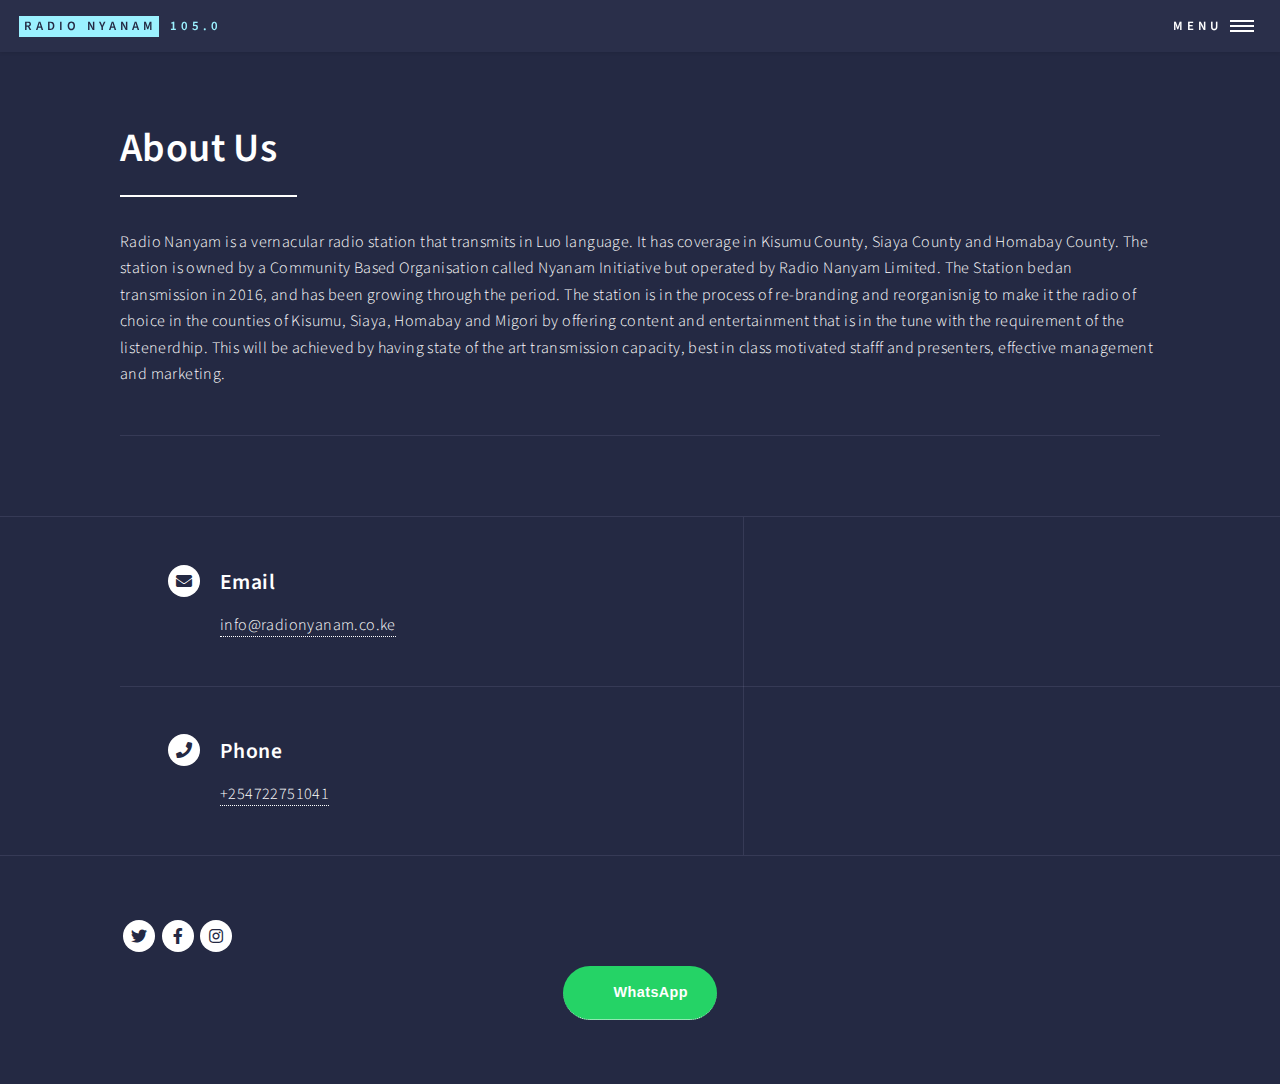
==== commit 70d6f362: "whatsapp Chat in all pages" ====
--- a/elements.html
+++ b/elements.html
@@ -1,95 +1,111 @@
 <!DOCTYPE HTML>
 <html>
-	<head>
-		<title>Radio Nyanam</title>
-		<meta charset="utf-8" />
-		<meta name="viewport" content="width=device-width, initial-scale=1, user-scalable=no" />
-		<link rel="stylesheet" href="assets/css/main.css" />
-		<noscript><link rel="stylesheet" href="assets/css/noscript.css" /></noscript>
-		<link rel="shortcut icon" type="image/x-icon" href="images/radio.jpg" />
 
-	</head>
-	<body class="is-preload">
+<head>
+	<title>Radio Nyanam</title>
+	<meta charset="utf-8" />
+	<meta name="viewport" content="width=device-width, initial-scale=1, user-scalable=no" />
+	<link rel="stylesheet" href="assets/css/main.css" />
+	<noscript>
+		<link rel="stylesheet" href="assets/css/noscript.css" />
+	</noscript>
+	<link rel="shortcut icon" type="image/x-icon" href="images/radio.jpg" />
 
-			<div id="wrapper">
+</head>
 
-					<header id="header">
-						<a href="index.html" class="logo"><strong>Radio Nyanam</strong> <span>105.0</span></a>
-						<nav>
-							<a href="#menu">Menu</a>
-						</nav>
+<body class="is-preload">
+
+	<div id="wrapper">
+
+		<header id="header">
+			<a href="index.html" class="logo"><strong>Radio Nyanam</strong> <span>105.0</span></a>
+			<nav>
+				<a href="#menu">Menu</a>
+			</nav>
+		</header>
+
+		<nav id="menu">
+			<ul class="links">
+				<li><a href="index.html">Home</a></li>
+				<li><a href="landing.html">Profile</a></li>
+				<li><a href="generic.html">Shows</a></li>
+				<li><a href="elements.html">About us</a></li>
+				<li><a href="terms.html">Privacy Policy</a></li>
+
+			</ul>
+
+		</nav>
+
+		<div id="main" class="alt">
+
+			<section id="one">
+				<div class="inner">
+					<header class="major">
+						<h1>About Us</h1>
 					</header>
+					<p>Radio Nanyam is a vernacular radio station that transmits in Luo language. It has coverage in
+						Kisumu County, Siaya County and Homabay County. The station is owned by a Community Based
+						Organisation called Nyanam Initiative but operated by Radio Nanyam Limited.
+						The Station bedan transmission in 2016, and has been growing through the period. The station is
+						in the process of re-branding and reorganisnig to make it the radio of choice in the counties of
+						Kisumu, Siaya, Homabay and Migori by offering content
+						and entertainment that is in the tune with the requirement of the listenerdhip. This will be
+						achieved by having state of the art transmission capacity, best in class motivated stafff and
+						presenters, effective management and marketing.
+					</p>
 
-					<nav id="menu">
-						<ul class="links">
-							<li><a href="index.html">Home</a></li>
-							<li><a href="landing.html">Profile</a></li>
-							<li><a href="generic.html">Shows</a></li>
-							<li><a href="elements.html">About us</a></li>
-							<li><a href="terms.html">Privacy Policy</a></li>
 
-						</ul>
-			
-					</nav>
+					<hr class="major" />
+				</div>
+		</div>
 
-					<div id="main" class="alt">
 
-							<section id="one">
-								<div class="inner">
-									<header class="major">
-										<h1>About Us</h1>
-									</header>
-										<p>Radio Nanyam is a vernacular radio station that transmits in Luo language. It has coverage in Kisumu County, Siaya County and Homabay County. The station is owned by a Community Based Organisation called Nyanam Initiative but operated by Radio Nanyam Limited.
-											The Station bedan transmission in 2016, and has been growing through the period. The station is in the process of re-branding and reorganisnig to make it the radio of choice in the counties of Kisumu, Siaya, Homabay and Migori by offering content
-											and entertainment that is in the tune with the requirement of the listenerdhip. This will be achieved by having state of the art transmission capacity, best in class motivated stafff and presenters, effective management and marketing.
-										</p>
-										
+		<section id="contact">
+			<div class="inner">
+				<section class="split">
+					<section>
+						<div class="contact-method">
+							<span class="icon solid alt fa-envelope"></span>
+							<h3>Email</h3>
+							<a href="mailto: info@radionyanam.co.ke" target="_blank">info@radionyanam.co.ke</a>
+						</div>
+					</section>
+					<section>
+						<div class="contact-method">
+							<span class="icon solid alt fa-phone"></span>
+							<h3>Phone</h3>
+							<a href="tel:+254722751041">+254722751041</a>
+						</div>
+					</section>
 
-									<hr class="major" />
 			</div>
-													</div>
-												
+		</section>
+		<footer id="footer">
+			<div class="inner">
+				<ul class="icons">
+					<li><a href="#" class="icon brands alt fa-twitter"><span class="label">Twitter</span></a></li>
+					<li><a href="https://www.facebook.com/Radio-Nyanam-1050-Fm-100576691454374/"
+							class="icon brands alt fa-facebook-f"><span class="label">Facebook</span></a></li>
+					<li><a href="#" class="icon brands alt fa-instagram"><span class="label">Instagram</span></a></li>
+					<div>
+						<a href="https://api.whatsapp.com/send?phone=254722751041&text=Feedback"
+							style="display: table; font-family: sans-serif; text-decoration: none; margin: 1em auto; color: #fff; font-size: 0.9em; padding: 1em 2em 1em 3.5em; border-radius: 2em; font-weight: bold; background: #25d366 url('https://tochat.be/click-to-chat-directory/css/whatsapp.svg') no-repeat 1.5em center; background-size: 1.6em;">WhatsApp</a>
+					</div>
+				</ul>
 
-													<section id="contact">
-														<div class="inner">
-															<section class="split">
-																<section>
-																	<div class="contact-method">
-																		<span class="icon solid alt fa-envelope"></span>
-																		<h3>Email Us!</h3>
-										<a href="mailto: info@radionyanamlimited.co.ke"   target="_blank">info@radionyanamlimited.co.ke</a>
-																	</div>
-																</section>
-																<section>
-																	<div class="contact-method">
-																		<span class="icon solid alt fa-phone"></span>
-																		<h3>Phone</h3>
-																		<a href="tel:+254722751041">+254722751041</a>
-																	</div>
-																</section>
-																
-														</div>
-													</section>
-													<footer id="footer">
-														<div class="inner">
-															<ul class="icons">
-																<li><a href="#" class="icon brands alt fa-twitter"><span class="label">Twitter</span></a></li>
-																<li><a href="https://www.facebook.com/Radio-Nyanam-1050-Fm-100576691454374/" class="icon brands alt fa-facebook-f"><span class="label">Facebook</span></a></li>
-																<li><a href="#" class="icon brands alt fa-instagram"><span class="label">Instagram</span></a></li>
-															</ul>
-															
-														</div>
-													</footer>
-								
-											</div>
+			</div>
+		</footer>
 
-			<script src="assets/js/jquery.min.js"></script>
-			<script src="assets/js/jquery.scrolly.min.js"></script>
-			<script src="assets/js/jquery.scrollex.min.js"></script>
-			<script src="assets/js/browser.min.js"></script>
-			<script src="assets/js/breakpoints.min.js"></script>
-			<script src="assets/js/util.js"></script>
-			<script src="assets/js/main.js"></script>
+	</div>
 
-	</body>
+	<script src="assets/js/jquery.min.js"></script>
+	<script src="assets/js/jquery.scrolly.min.js"></script>
+	<script src="assets/js/jquery.scrollex.min.js"></script>
+	<script src="assets/js/browser.min.js"></script>
+	<script src="assets/js/breakpoints.min.js"></script>
+	<script src="assets/js/util.js"></script>
+	<script src="assets/js/main.js"></script>
+
+</body>
+
 </html>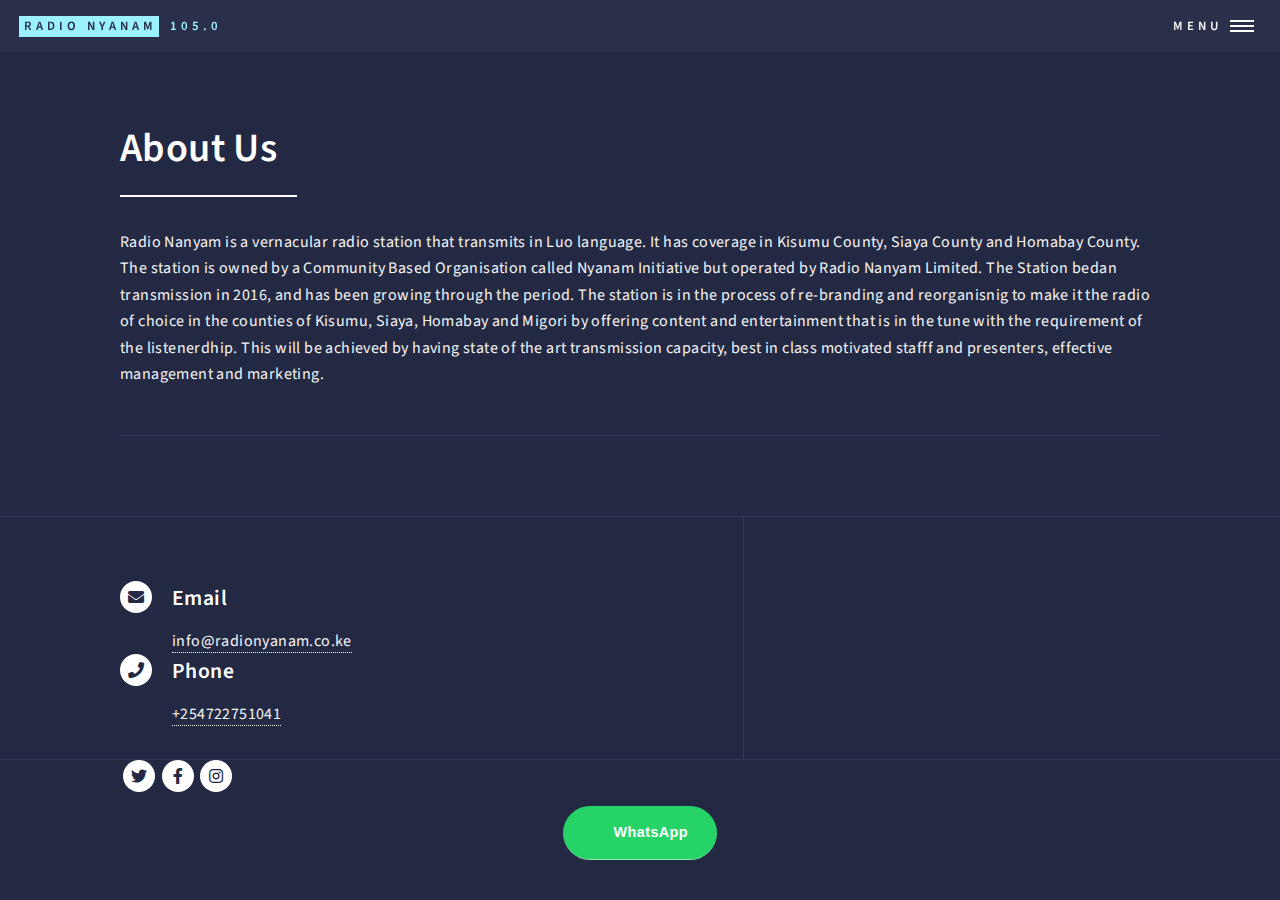
==== commit 5df6217e: "Styling and Header links" ====
--- a/elements.html
+++ b/elements.html
@@ -62,21 +62,21 @@
 
 		<section id="contact">
 			<div class="inner">
-				<section class="split">
 					<section>
 						<div class="contact-method">
 							<span class="icon solid alt fa-envelope"></span>
 							<h3>Email</h3>
 							<a href="mailto: info@radionyanam.co.ke" target="_blank">info@radionyanam.co.ke</a>
 						</div>
+						<section>
+							<div class="contact-method">
+								<span class="icon solid alt fa-phone"></span>
+								<h3>Phone</h3>
+								<a href="tel:+254722751041">+254722751041</a>
+							</div>
+						</section>
 					</section>
-					<section>
-						<div class="contact-method">
-							<span class="icon solid alt fa-phone"></span>
-							<h3>Phone</h3>
-							<a href="tel:+254722751041">+254722751041</a>
-						</div>
-					</section>
+				
 
 			</div>
 		</section>
--- a/assets/css/main.css
+++ b/assets/css/main.css
@@ -12,7 +12,7 @@
   min-width: 250px;
   /* max-width: 310px; */
   width: 100%;
-  background-color: #ffffff;
+  background-color: paleturquoise;
   color: #2B2B2B;
   text-align: center;
   font-size: 16px;
@@ -170,6 +170,7 @@
 	}
 
 	body {
+		/* background-image: url("edit.jpg"); */
 		background: #242943;
 	}
 
@@ -187,12 +188,15 @@
 /* Type */
 
 	body, input, select, textarea {
-		color: #ffffff;
+		color:whitesmoke;
 		font-family: "Source Sans Pro", Helvetica, sans-serif;
 		font-size: 17pt;
-		font-weight: 300;
+		font-weight: 400;
 		letter-spacing: 0.025em;
 		line-height: 1.65;
+		background-attachment:fixed;
+
+
 	}
 
 		@media screen and (max-width: 1680px) {
@@ -1970,7 +1974,7 @@
 		text-transform: uppercase;
 	}
 
-	input[type="text"],
+	/* input[type="text"], 
 	input[type="password"],
 	input[type="email"],
 	input[type="tel"],
@@ -2144,7 +2148,7 @@
 	:-ms-input-placeholder {
 		color: rgba(244, 244, 255, 0.2) !important;
 		opacity: 1.0;
-	}
+	/* }  */
 
 /* Box */
 
@@ -2293,8 +2297,8 @@
 
 	ol {
 		list-style: decimal;
-		margin: 0 0 2em 0;
-		padding-left: 1.25em;
+		margin: 0 0 -1em 0;
+		padding-left: 1em;
 	}
 
 		ol li {
@@ -2303,8 +2307,8 @@
 
 	ul {
 		list-style: disc;
-		margin: 0 0 2em 0;
-		padding-left: 1em;
+		margin: 0 0 -1em 0;
+		padding-left: 0em;
 	}
 
 		ul li {
@@ -2568,7 +2572,7 @@
 				border-top: 0;
 			}
 
-/* Button */
+/* Button 
 
 	input[type="submit"],
 	input[type="reset"],
@@ -2779,7 +2783,7 @@
 			pointer-events: none;
 			cursor: default;
 			opacity: 0.25;
-		}
+		/* } */
 
 /* Tiles */
 
@@ -2974,7 +2978,7 @@
 /* Contact Method */
 
 	.contact-method {
-		margin: 0 0 2em 0;
+		margin: 0 0 0em 0;
 		padding-left: 3.25em;
 		position: relative;
 	}
@@ -3758,7 +3762,7 @@
 				}
 
 				#contact > .inner > .split > * {
-					padding: 3em 0 1em 0 ;
+					padding: 1em 0 0em 0 ;
 				}
 
 				#contact > .inner > .split > :first-child:before {
@@ -3770,7 +3774,7 @@
 		@media screen and (max-width: 736px) {
 
 			#contact > .inner > :nth-child(2n - 1) {
-				padding: 3em 0 1em 0 ;
+				padding: 1em 0 0em 0 ;
 			}
 
 		}
@@ -3825,7 +3829,7 @@
 		}
 
 		#wrapper > * > .inner {
-			padding: 4em 0 2em 0 ;
+			padding: 0em 0 0em 0 ;
 			margin: 0 auto;
 			max-width: 65em;
 			width: calc(100% - 6em);
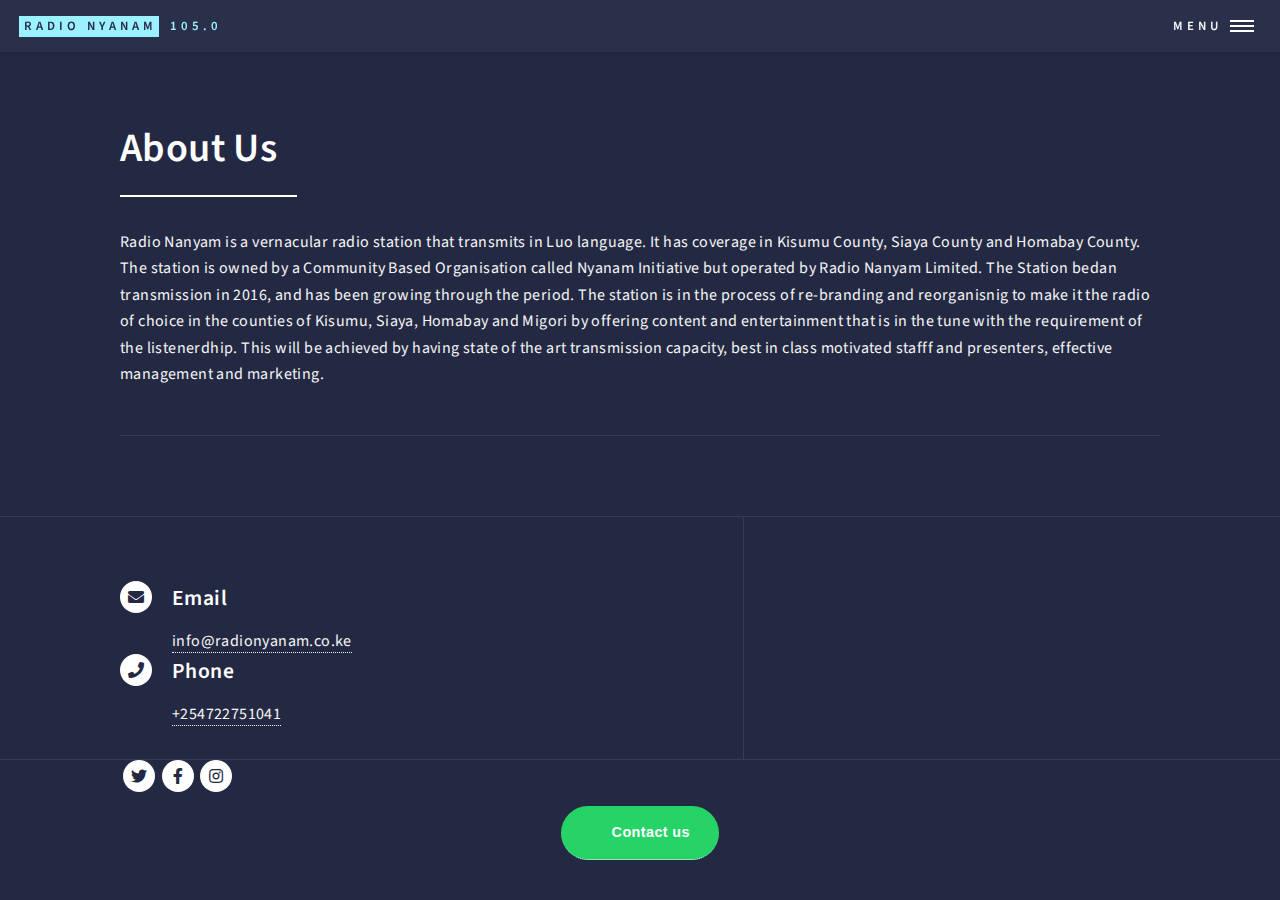
==== commit 22d9ccf4: "contacts" ====
--- a/elements.html
+++ b/elements.html
@@ -89,8 +89,7 @@
 					<li><a href="#" class="icon brands alt fa-instagram"><span class="label">Instagram</span></a></li>
 					<div>
 						<a href="https://api.whatsapp.com/send?phone=254722751041&text=Feedback"
-							style="display: table; font-family: sans-serif; text-decoration: none; margin: 1em auto; color: #fff; font-size: 0.9em; padding: 1em 2em 1em 3.5em; border-radius: 2em; font-weight: bold; background: #25d366 url('https://tochat.be/click-to-chat-directory/css/whatsapp.svg') no-repeat 1.5em center; background-size: 1.6em;">WhatsApp</a>
-					</div>
+							style="display: table; font-family: sans-serif; text-decoration: none; margin: 1em auto; color: #fff; font-size: 0.9em; padding: 1em 2em 1em 3.5em; border-radius: 2em; font-weight: bold; background: #25d366 url('https://tochat.be/click-to-chat-directory/css/whatsapp.svg') no-repeat 1.5em center; background-size: 1.6em;">Contact us</a>					</div>
 				</ul>
 
 			</div>
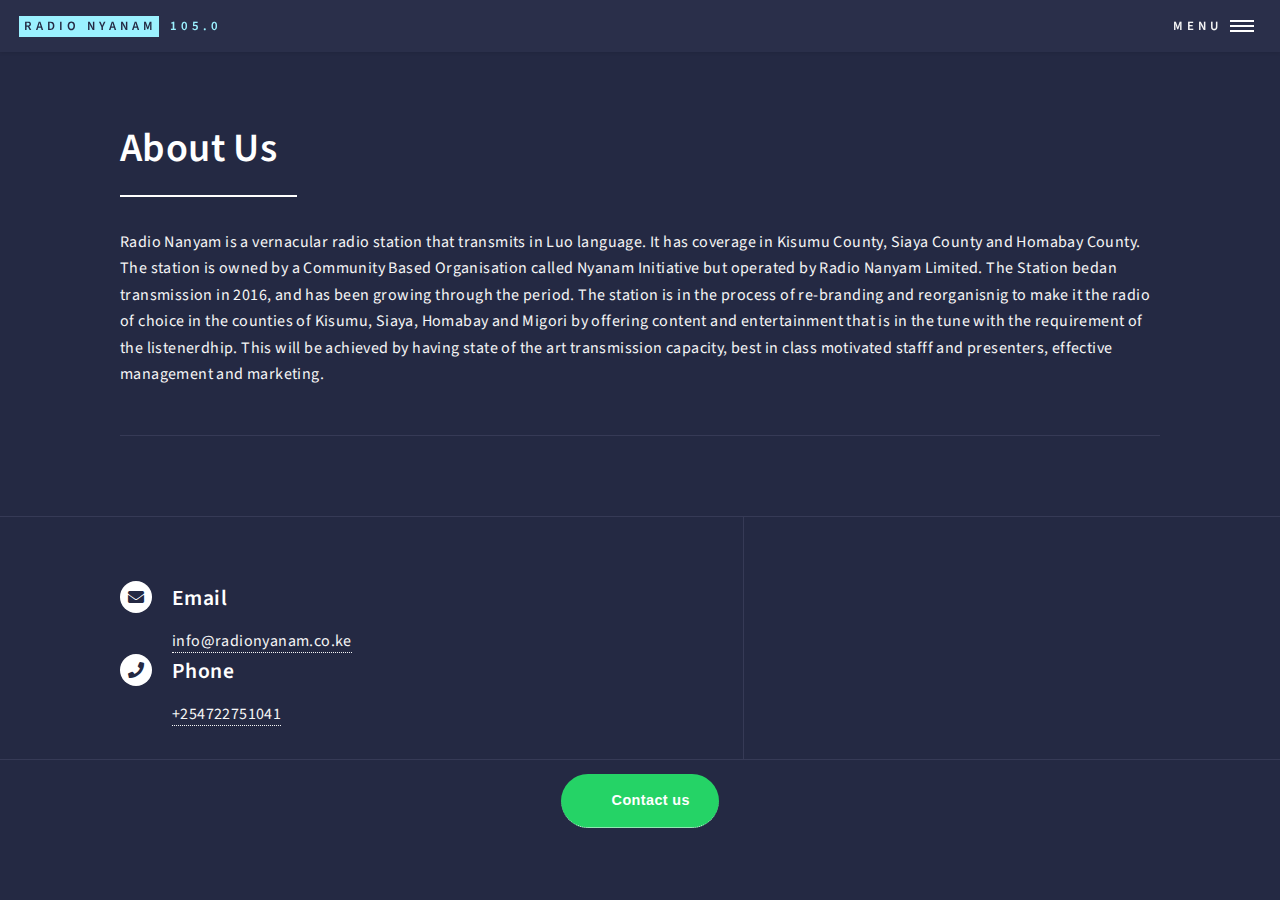
==== commit 1eefa586: "icons" ====
--- a/elements.html
+++ b/elements.html
@@ -83,11 +83,6 @@
 		<footer id="footer">
 			<div class="inner">
 				<ul class="icons">
-					<li><a href="#" class="icon brands alt fa-twitter"><span class="label">Twitter</span></a></li>
-					<li><a href="https://www.facebook.com/Radio-Nyanam-1050-Fm-100576691454374/"
-							class="icon brands alt fa-facebook-f"><span class="label">Facebook</span></a></li>
-					<li><a href="#" class="icon brands alt fa-instagram"><span class="label">Instagram</span></a></li>
-					<div>
 						<a href="https://api.whatsapp.com/send?phone=254722751041&text=Feedback"
 							style="display: table; font-family: sans-serif; text-decoration: none; margin: 1em auto; color: #fff; font-size: 0.9em; padding: 1em 2em 1em 3.5em; border-radius: 2em; font-weight: bold; background: #25d366 url('https://tochat.be/click-to-chat-directory/css/whatsapp.svg') no-repeat 1.5em center; background-size: 1.6em;">Contact us</a>					</div>
 				</ul>
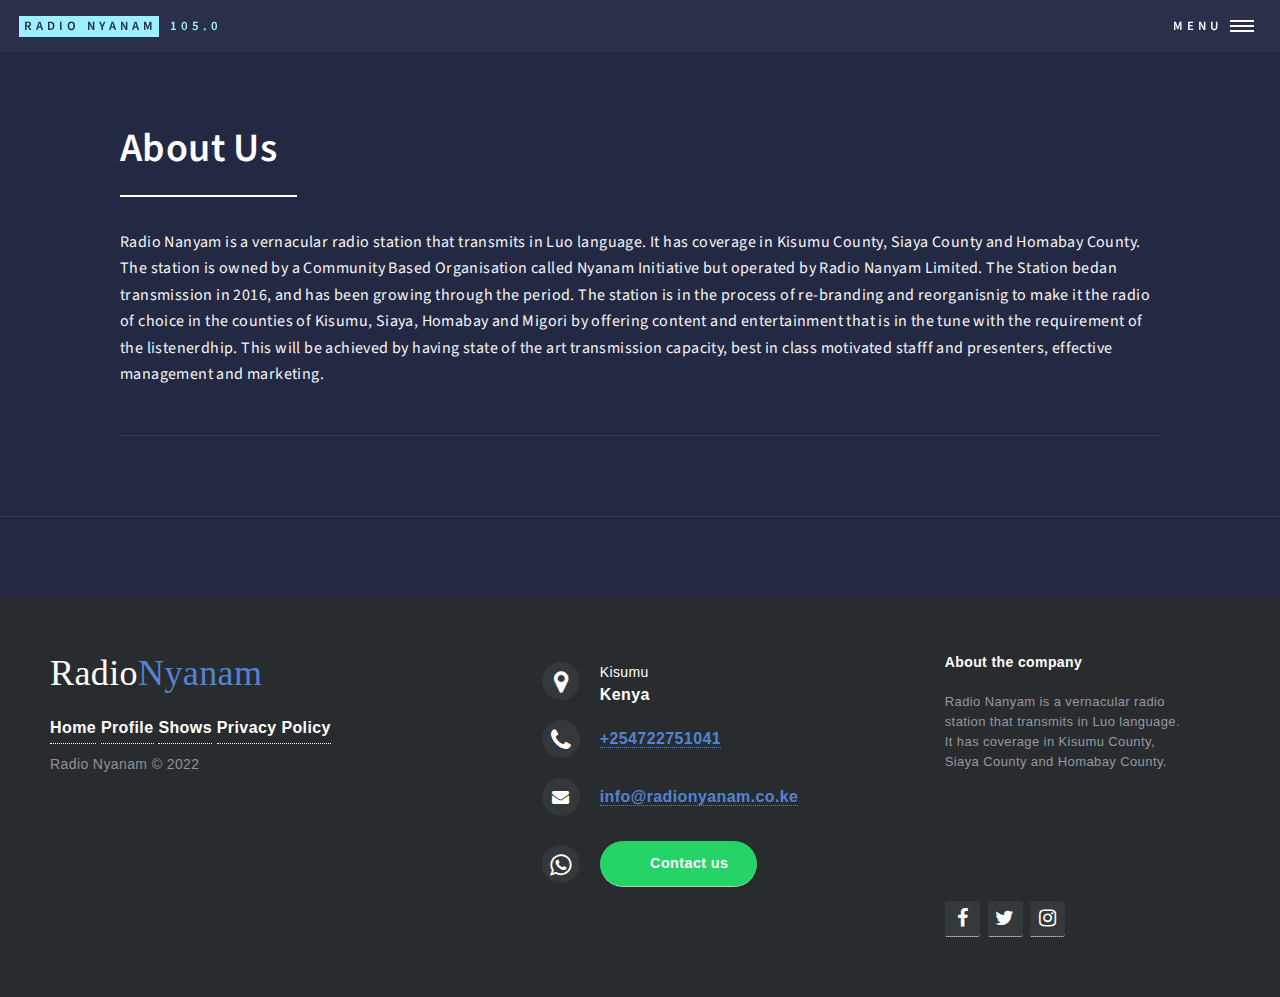
==== commit 93e23cc0: "changed footer layout" ====
--- a/elements.html
+++ b/elements.html
@@ -6,6 +6,9 @@
 	<meta charset="utf-8" />
 	<meta name="viewport" content="width=device-width, initial-scale=1, user-scalable=no" />
 	<link rel="stylesheet" href="assets/css/main.css" />
+	<link rel='stylesheet' href='https://cdnjs.cloudflare.com/ajax/libs/font-awesome/4.7.0/css/font-awesome.min.css'>            
+	<link rel="stylesheet" href="http://maxcdn.bootstrapcdn.com/font-awesome/4.2.0/css/font-awesome.min.css">
+
 	<noscript>
 		<link rel="stylesheet" href="assets/css/noscript.css" />
 	</noscript>
@@ -60,37 +63,74 @@
 		</div>
 
 
-		<section id="contact">
-			<div class="inner">
-					<section>
-						<div class="contact-method">
-							<span class="icon solid alt fa-envelope"></span>
-							<h3>Email</h3>
-							<a href="mailto: info@radionyanam.co.ke" target="_blank">info@radionyanam.co.ke</a>
-						</div>
-						<section>
-							<div class="contact-method">
-								<span class="icon solid alt fa-phone"></span>
-								<h3>Phone</h3>
-								<a href="tel:+254722751041">+254722751041</a>
-							</div>
-						</section>
-					</section>
-				
+		
+	<footer class="footer-distributed">
+ 
+        <div class="footer-left">
 
-			</div>
-		</section>
-		<footer id="footer">
-			<div class="inner">
-				<ul class="icons">
-						<a href="https://api.whatsapp.com/send?phone=254722751041&text=Feedback"
-							style="display: table; font-family: sans-serif; text-decoration: none; margin: 1em auto; color: #fff; font-size: 0.9em; padding: 1em 2em 1em 3.5em; border-radius: 2em; font-weight: bold; background: #25d366 url('https://tochat.be/click-to-chat-directory/css/whatsapp.svg') no-repeat 1.5em center; background-size: 1.6em;">Contact us</a>					</div>
-				</ul>
+            <h3>Radio<span>Nyanam</span></h3>
 
-			</div>
-		</footer>
+            <p class="footer-links">
+                <a href="index.html">Home</a>
+				<a href="landing.html">Profile</a>
+				<a href="generic.html">Shows</a>
+				<a href="terms.html">Privacy Policy</a>
+            </p>
 
-	</div>
+            <p class="footer-company-name">Radio Nyanam &copy; 2022</p>
+        </div>
+
+        <div class="footer-center">
+
+            <div>
+                <i class="fa fa-map-marker"></i>
+                
+                <p><span>Kisumu </span> Kenya</p>
+                
+            </div>
+
+            <div>
+                <i class="fa fa-phone"></i>
+               <p><a href="tel:+254722751041">+254722751041</a></p>
+
+            </div>
+
+            <div>
+                <i class="fa fa-envelope"></i>
+                <p>	<a href="mailto: info@radionyanam.co.ke" target="_blank">info@radionyanam.co.ke</a>
+</p><div>
+    <i class="fa fa-whatsapp green-color"></i>
+    <p>
+    <a href="https://api.whatsapp.com/send?phone=254722751041&text=Feedback"
+        style="display: table; font-family: sans-serif; text-decoration: none; margin: 1em auto; color: #fff; font-size: 0.9em; padding: 1em 2em 1em 3.5em; border-radius: 2em; font-weight: bold; background: #25d366 url('https://tochat.be/click-to-chat-directory/css/whatsapp.svg') no-repeat 1.5em center; background-size: 1.6em;">Contact us</a>
+    </p></div>
+            </div>
+
+        </div>
+
+        <div class="footer-right">
+
+            <p class="footer-company-about">
+                <span>About the company</span>
+                Radio Nanyam is a vernacular radio station that transmits in Luo language. It has coverage in
+                Kisumu County, Siaya County and Homabay County.          </p>
+                <iframe
+									src="https://www.google.com/maps/embed?pb=!1m18!1m12!1m3!1d255348.15389957078!2d34.45106217298772!3d-0.07497190873222687!2m3!1f0!2f0!3f0!3m2!1i1024!2i768!4f13.1!3m3!1m2!1s0x182aa437ad4ac81d%3A0x2012a439d6248dd2!2sKisumu!5e0!3m2!1sen!2ske!4v1654532089222!5m2!1sen!2ske"
+									width="100" height="100" style="border:0;" allowfullscreen="" loading="lazy"
+									referrerpolicy="no-referrer-when-downgrade"></iframe>
+
+            <div class="footer-icons">
+
+                <a href="https://www.facebook.com/Radio-Nyanam-1050-Fm-100576691454374/"><i class="fa fa-facebook"></i></a>
+                <a href="#"><i class="fa fa-twitter"></i></a>
+                <a href="#"><i class="fa fa-instagram"></i></a>
+                
+
+            </div>
+
+        </div>
+
+    </footer>
 
 	<script src="assets/js/jquery.min.js"></script>
 	<script src="assets/js/jquery.scrolly.min.js"></script>
--- a/assets/css/main.css
+++ b/assets/css/main.css
@@ -3,6 +3,172 @@
 @import url(https://fonts.googleapis.com/css?family=Lato);
 @import url(https://fonts.googleapis.com/css?family=Oswald);
 @import url(https://code.ionicframework.com/ionicons/2.0.1/css/ionicons.min.css);
+footer{
+	bottom: 0;
+}
+.footer-distributed{
+	background-color: #292c2f;
+	box-shadow: 0 1px 1px 0 rgba(0, 0, 0, 0.12);
+	box-sizing: border-box;
+	width: 100%;
+	text-align: left;
+	font: bold 16px sans-serif;
+ 
+	padding: 55px 50px;
+	margin-top: 80px;
+}
+ 
+.footer-distributed .footer-left,
+.footer-distributed .footer-center,
+.footer-distributed .footer-right{
+	display: inline-block;
+	vertical-align: top;
+}
+ 
+.footer-distributed .footer-left{
+	width: 40%;
+}
+ 
+.footer-distributed h3{
+	color:  #ffffff;
+	font: normal 36px 'Cookie', cursive;
+	margin: 0;
+}
+ 
+.footer-distributed h3 span{
+	color:  #5383d3;
+}
+ 
+ 
+.footer-distributed .footer-links{
+	color:  #ffffff;
+	margin: 20px 0 12px;
+	padding: 0;
+}
+ 
+.footer-distributed .footer-links a{
+	display:inline-block;
+	line-height: 1.8;
+	text-decoration: none;
+	color:  inherit;
+}
+ 
+.footer-distributed .footer-company-name{
+	color:  #8f9296;
+	font-size: 14px;
+	font-weight: normal;
+	margin: 0;
+}
+ 
+ 
+.footer-distributed .footer-center{
+	width: 35%;
+}
+ 
+.footer-distributed .footer-center i{
+	background-color:  #33383b;
+	color: #ffffff;
+	font-size: 25px;
+	width: 38px;
+	height: 38px;
+	border-radius: 50%;
+	text-align: center;
+	line-height: 42px;
+	margin: 10px 15px;
+	vertical-align: middle;
+}
+ 
+.footer-distributed .footer-center i.fa-envelope{
+	font-size: 17px;
+	line-height: 38px;
+}
+ 
+.footer-distributed .footer-center p{
+	display: inline-block;
+	color: #ffffff;
+	vertical-align: middle;
+	margin:0;
+}
+ 
+.footer-distributed .footer-center p span{
+	display:block;
+	font-weight: normal;
+	font-size:14px;
+	line-height:2;
+}
+ 
+.footer-distributed .footer-center p a{
+	color:  #5383d3;
+	text-decoration: none;;
+}
+ 
+.footer-distributed .footer-right{
+	width: 20%;
+}
+ 
+.footer-distributed .footer-company-about{
+	line-height: 20px;
+	color:  #92999f;
+	font-size: 13px;
+	font-weight: normal;
+	margin: 0;
+}
+ 
+.footer-distributed .footer-company-about span{
+	display: block;
+	color:  #ffffff;
+	font-size: 14px;
+	font-weight: bold;
+	margin-bottom: 20px;
+}
+ 
+.footer-distributed .footer-icons{
+	margin-top: 25px;
+}
+ 
+.footer-distributed .footer-icons a{
+	display: inline-block;
+	width: 35px;
+	height: 35px;
+	cursor: pointer;
+	background-color:  #33383b;
+	border-radius: 2px;
+ 
+	font-size: 20px;
+	color: #ffffff;
+	text-align: center;
+	line-height: 35px;
+ 
+	margin-right: 3px;
+	margin-bottom: 5px;
+}
+ 
+ 
+@media (max-width: 880px) {
+ 
+	.footer-distributed{
+		font: bold 14px sans-serif;
+ 
+	}
+ 
+	.footer-distributed .footer-left,
+	.footer-distributed .footer-center,
+	.footer-distributed .footer-right{
+		display: block;
+		width: 100%;
+		margin-bottom: 40px;
+		text-align: center;
+	}
+ 
+	.footer-distributed .footer-center i{
+		margin-left: 0;
+	}
+	.main {
+		line-height: normal;
+		font-size: auto;
+	}
+ 
+}
 .snip1559 {
   font-family: 'Lato', Arial, sans-serif;
   position: relative;
@@ -165,9 +331,9 @@
 		box-sizing: border-box;
 	}
 
-	*, *:before, *:after {
-		box-sizing: inherit;
-	}
+	/* *, *:before, *:after { */
+		/* box-sizing: inherit; */
+	/* } */
 
 	body {
 		/* background-image: url("edit.jpg"); */
@@ -2428,7 +2594,7 @@
 		}
 
 			ul.icons li:last-child {
-				padding-right: 0;
+				padding-right:0 ;
 			}
 
 		@media screen and (max-width: 736px) {
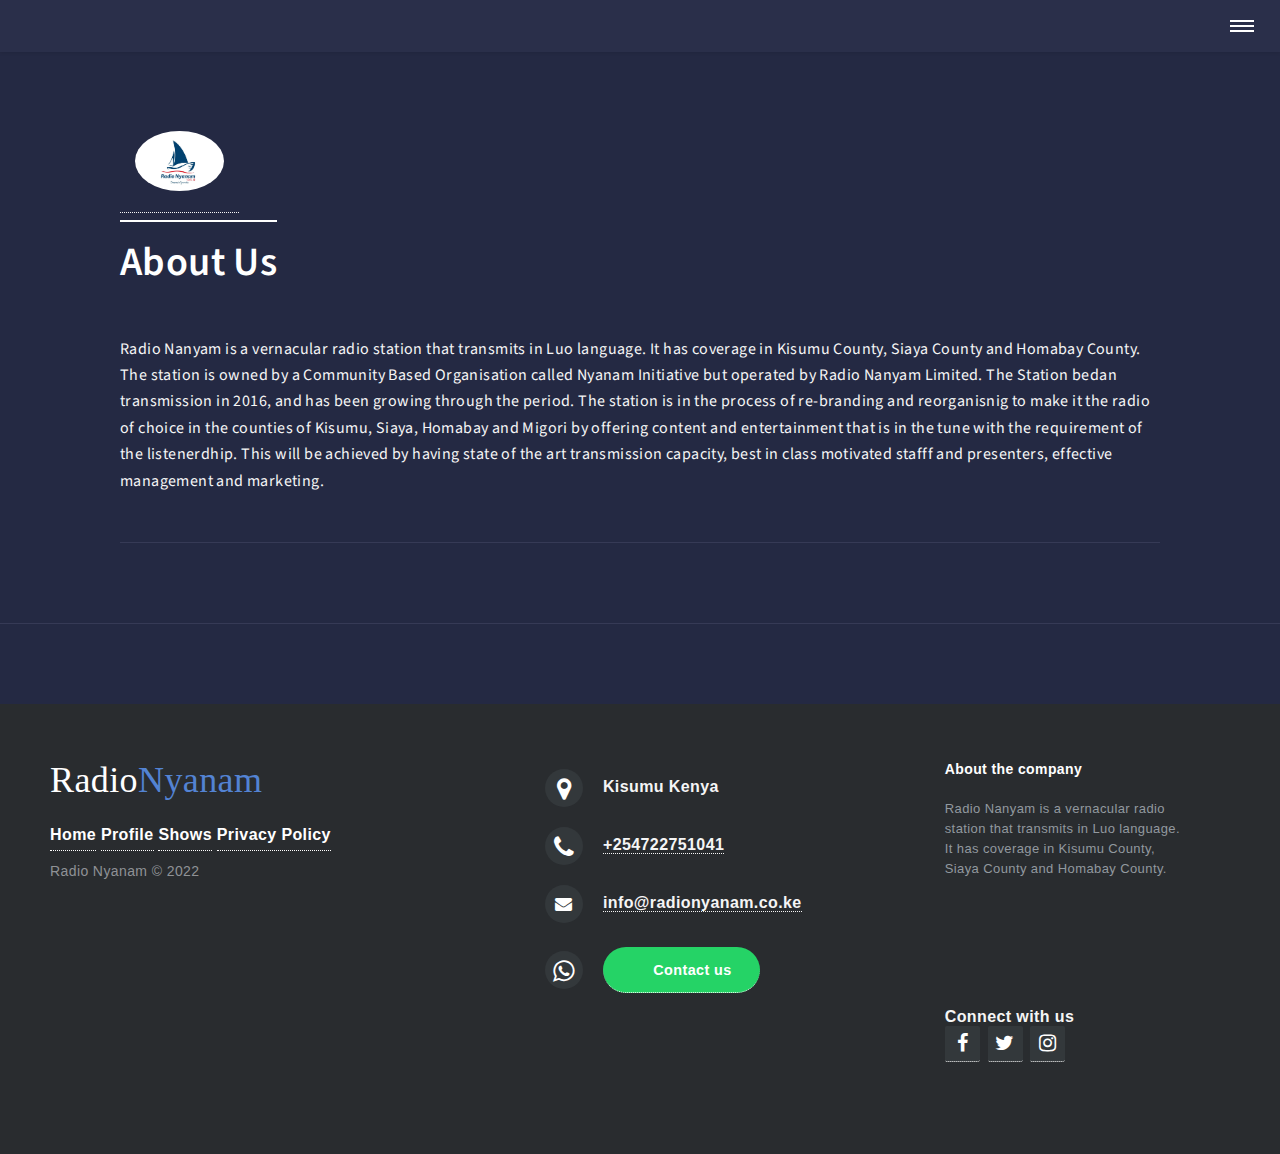
==== commit 72392296: "added logo" ====
--- a/elements.html
+++ b/elements.html
@@ -21,9 +21,8 @@
 	<div id="wrapper">
 
 		<header id="header">
-			<a href="index.html" class="logo"><strong>Radio Nyanam</strong> <span>105.0</span></a>
 			<nav>
-				<a href="#menu">Menu</a>
+				<a href="#menu"></a>
 			</nav>
 		</header>
 
@@ -44,6 +43,8 @@
 			<section id="one">
 				<div class="inner">
 					<header class="major">
+						<a href="index.html"><img id="logos" src="images/radio.jpg"></a>
+
 						<h1>About Us</h1>
 					</header>
 					<p>Radio Nanyam is a vernacular radio station that transmits in Luo language. It has coverage in
@@ -62,76 +63,79 @@
 				</div>
 		</div>
 
-
+	</div>
 		
-	<footer class="footer-distributed">
+		<footer class="footer-distributed">
  
-        <div class="footer-left">
-
-            <h3>Radio<span>Nyanam</span></h3>
-
-            <p class="footer-links">
-                <a href="index.html">Home</a>
-				<a href="landing.html">Profile</a>
-				<a href="generic.html">Shows</a>
-				<a href="terms.html">Privacy Policy</a>
-            </p>
-
-            <p class="footer-company-name">Radio Nyanam &copy; 2022</p>
-        </div>
-
-        <div class="footer-center">
-
-            <div>
-                <i class="fa fa-map-marker"></i>
-                
-                <p><span>Kisumu </span> Kenya</p>
-                
-            </div>
-
-            <div>
-                <i class="fa fa-phone"></i>
-               <p><a href="tel:+254722751041">+254722751041</a></p>
-
-            </div>
-
-            <div>
-                <i class="fa fa-envelope"></i>
-                <p>	<a href="mailto: info@radionyanam.co.ke" target="_blank">info@radionyanam.co.ke</a>
-</p><div>
-    <i class="fa fa-whatsapp green-color"></i>
-    <p>
-    <a href="https://api.whatsapp.com/send?phone=254722751041&text=Feedback"
-        style="display: table; font-family: sans-serif; text-decoration: none; margin: 1em auto; color: #fff; font-size: 0.9em; padding: 1em 2em 1em 3.5em; border-radius: 2em; font-weight: bold; background: #25d366 url('https://tochat.be/click-to-chat-directory/css/whatsapp.svg') no-repeat 1.5em center; background-size: 1.6em;">Contact us</a>
-    </p></div>
-            </div>
-
-        </div>
-
-        <div class="footer-right">
-
-            <p class="footer-company-about">
-                <span>About the company</span>
-                Radio Nanyam is a vernacular radio station that transmits in Luo language. It has coverage in
-                Kisumu County, Siaya County and Homabay County.          </p>
-                <iframe
-									src="https://www.google.com/maps/embed?pb=!1m18!1m12!1m3!1d255348.15389957078!2d34.45106217298772!3d-0.07497190873222687!2m3!1f0!2f0!3f0!3m2!1i1024!2i768!4f13.1!3m3!1m2!1s0x182aa437ad4ac81d%3A0x2012a439d6248dd2!2sKisumu!5e0!3m2!1sen!2ske!4v1654532089222!5m2!1sen!2ske"
-									width="100" height="100" style="border:0;" allowfullscreen="" loading="lazy"
-									referrerpolicy="no-referrer-when-downgrade"></iframe>
-
-            <div class="footer-icons">
-
-                <a href="https://www.facebook.com/Radio-Nyanam-1050-Fm-100576691454374/"><i class="fa fa-facebook"></i></a>
-                <a href="#"><i class="fa fa-twitter"></i></a>
-                <a href="#"><i class="fa fa-instagram"></i></a>
-                
-
-            </div>
-
-        </div>
-
-    </footer>
-
+			<div class="footer-left">
+	
+				<h3>Radio<span>Nyanam</span></h3>
+	
+				<p class="footer-links">
+					<a href="index.html">Home</a>
+					<a href="landing.html">Profile</a>
+					<a href="generic.html">Shows</a>
+					<a href="terms.html">Privacy Policy</a>
+				</p>
+	
+				<p class="footer-company-name">Radio Nyanam &copy; 2022</p>
+			</div>
+	
+			<div class="footer-center">
+	<ul style="list-style: none;">
+				<li>
+					<i class="fa fa-map-marker"></i>
+					
+					<span>Kisumu </span> Kenya
+					
+				</li>
+	
+				<li>
+					<i class="fa fa-phone"></i>
+				   <a href="tel:+254722751041">+254722751041</a>
+	
+				</li>
+	
+				<li>
+					<i class="fa fa-envelope"></i>
+					<a href="mailto: info@radionyanam.co.ke" target="_blank">info@radionyanam.co.ke</a>
+	<li>
+		<i class="fa fa-whatsapp green-color"></i>
+		<p>
+		<a href="https://api.whatsapp.com/send?phone=254722751041&text=Feedback"
+			style="display: table; font-family: sans-serif; text-decoration: none; margin: 1em auto; color: #fff; font-size: 0.9em; padding: 1em 2em 1em 3.5em; border-radius: 2em; font-weight: bold; background: #25d366 url('https://tochat.be/click-to-chat-directory/css/whatsapp.svg') no-repeat 1.5em center; background-size: 1.6em;">Contact us</a>
+		</p></li>
+		</ul>
+		
+				</div>
+	
+			</div>
+	
+			<div class="footer-right">
+	
+				<p class="footer-company-about">
+					<span>About the company</span>
+					Radio Nanyam is a vernacular radio station that transmits in Luo language. It has coverage in
+					Kisumu County, Siaya County and Homabay County.          </p>
+					<iframe
+										src="https://www.google.com/maps/embed?pb=!1m18!1m12!1m3!1d255348.15389957078!2d34.45106217298772!3d-0.07497190873222687!2m3!1f0!2f0!3f0!3m2!1i1024!2i768!4f13.1!3m3!1m2!1s0x182aa437ad4ac81d%3A0x2012a439d6248dd2!2sKisumu!5e0!3m2!1sen!2ske!4v1654532089222!5m2!1sen!2ske"
+										width="100" height="100" style="border:0;" allowfullscreen="" loading="lazy"
+										referrerpolicy="no-referrer-when-downgrade"></iframe>
+	
+										<div class="footer-icons">
+											<p>Connect with us <br>
+							
+							
+											<a href="https://www.facebook.com/Radio-Nyanam-1050-Fm-100576691454374/"><i class="fa fa-facebook"></i></a>
+											<a href="#"><i class="fa fa-twitter"></i></a>
+											<a href="#"><i class="fa fa-instagram"></i></a>
+											</p>
+							
+										</div>
+							
+			</div>
+	
+		</footer>
 	<script src="assets/js/jquery.min.js"></script>
 	<script src="assets/js/jquery.scrolly.min.js"></script>
 	<script src="assets/js/jquery.scrollex.min.js"></script>
--- a/assets/css/main.css
+++ b/assets/css/main.css
@@ -3,6 +3,16 @@
 @import url(https://fonts.googleapis.com/css?family=Lato);
 @import url(https://fonts.googleapis.com/css?family=Oswald);
 @import url(https://code.ionicframework.com/ionicons/2.0.1/css/ionicons.min.css);
+
+#logos {
+	display: inline-block;
+	margin: 15px; /* margin: 20px was off */
+	left: 0;
+	top: 0;
+	height: 60px;
+	width: auto; /* correct proportions to specified height */
+	border-radius: 50%;
+}
 footer{
 	bottom: 0;
 }
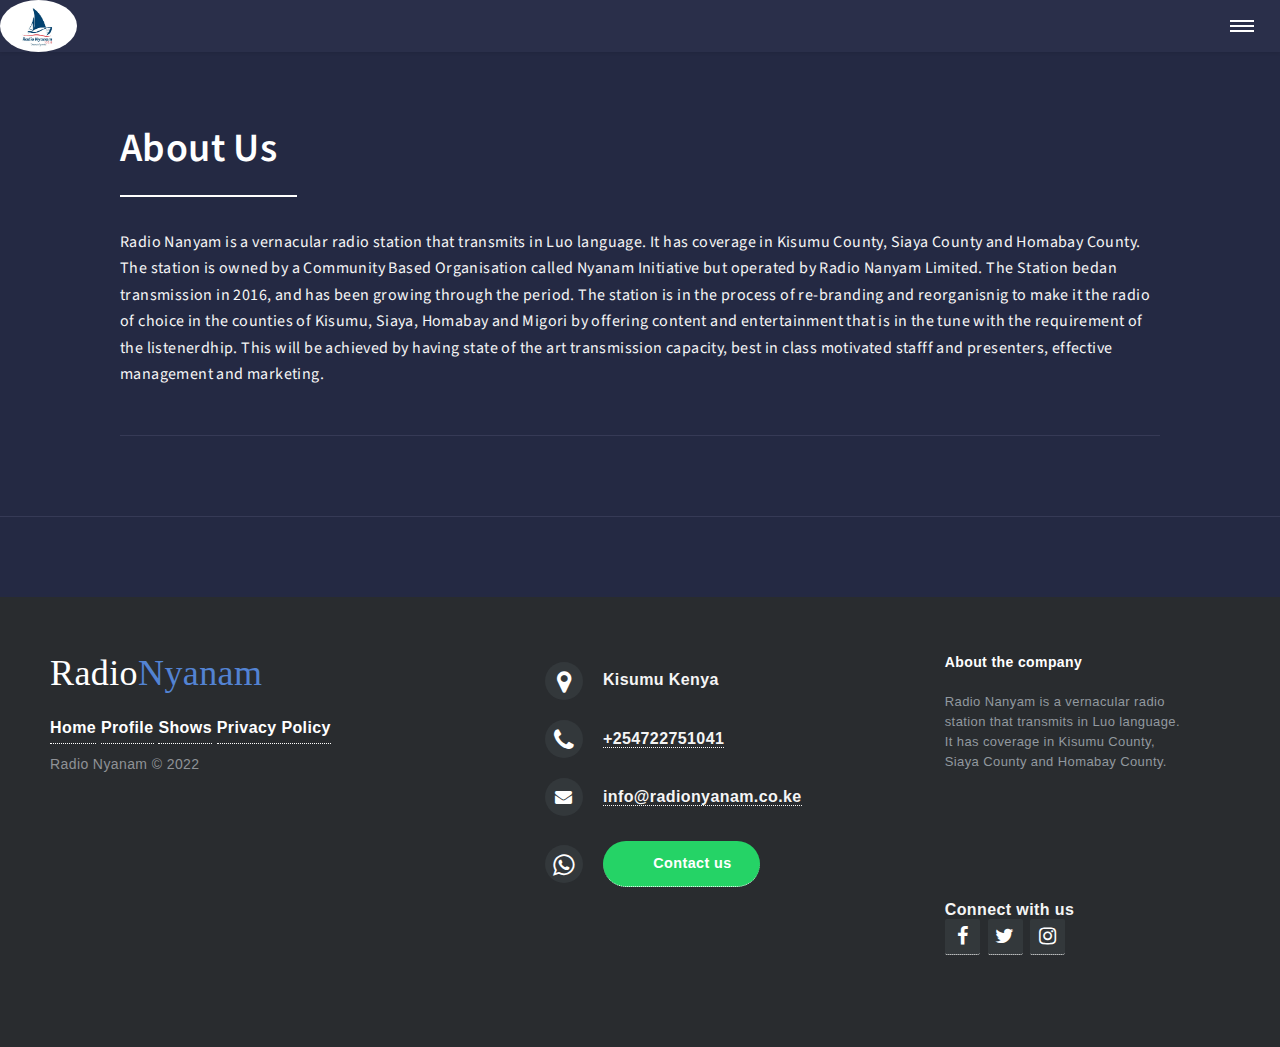
==== commit fbc60886: "fixed border bottom logo" ====
--- a/elements.html
+++ b/elements.html
@@ -21,10 +21,13 @@
 	<div id="wrapper">
 
 		<header id="header">
+			<a href="index.html" style="border-bottom: none;"><img id="logos" src="images/radio.jpg" ></a>
+	
 			<nav>
 				<a href="#menu"></a>
 			</nav>
-		</header>
+	
+	</header>
 
 		<nav id="menu">
 			<ul class="links">
@@ -43,7 +46,6 @@
 			<section id="one">
 				<div class="inner">
 					<header class="major">
-						<a href="index.html"><img id="logos" src="images/radio.jpg"></a>
 
 						<h1>About Us</h1>
 					</header>
--- a/assets/css/main.css
+++ b/assets/css/main.css
@@ -6,12 +6,13 @@
 
 #logos {
 	display: inline-block;
-	margin: 15px; /* margin: 20px was off */
+	margin-right: 15px; /* margin: 20px was off */
 	left: 0;
 	top: 0;
-	height: 60px;
+	height: 3.25em;
 	width: auto; /* correct proportions to specified height */
 	border-radius: 50%;
+	outline: none;
 }
 footer{
 	bottom: 0;
@@ -260,10 +261,12 @@
 section, summary, time, mark, audio, video {
 	margin: 0;
 	padding: 0;
+	outline: 0;
 	border: 0;
 	font-size: 100%;
 	font: inherit;
-	vertical-align: baseline;}
+	vertical-align: baseline;
+ }
 
 article, aside, details, figcaption, figure,
 footer, header, hgroup, menu, nav, section {
@@ -361,7 +364,6 @@
 			transition: none !important;
 		}
 
-/* Type */
 
 	body, input, select, textarea {
 		color:whitesmoke;
@@ -3369,7 +3371,7 @@
 		cursor: default;
 		font-weight: 600;
 		height: 3.25em;
-		left: 0;
+		/* left: 0px; */
 		letter-spacing: 0.25em;
 		line-height: 3.25em;
 		margin: 0;
@@ -3377,7 +3379,9 @@
 		text-transform: uppercase;
 		top: 0;
 		width: 100%;
+		float: right;
 		z-index: 10000;
+		
 	}
 
 		#header .logo {
@@ -3565,6 +3569,9 @@
 			#header {
 				height: 2.75em;
 				line-height: 2.75em;
+			}
+			#header a[href="index.html"]{
+              height: 2.75em;
 			}
 
 				#header .logo {
